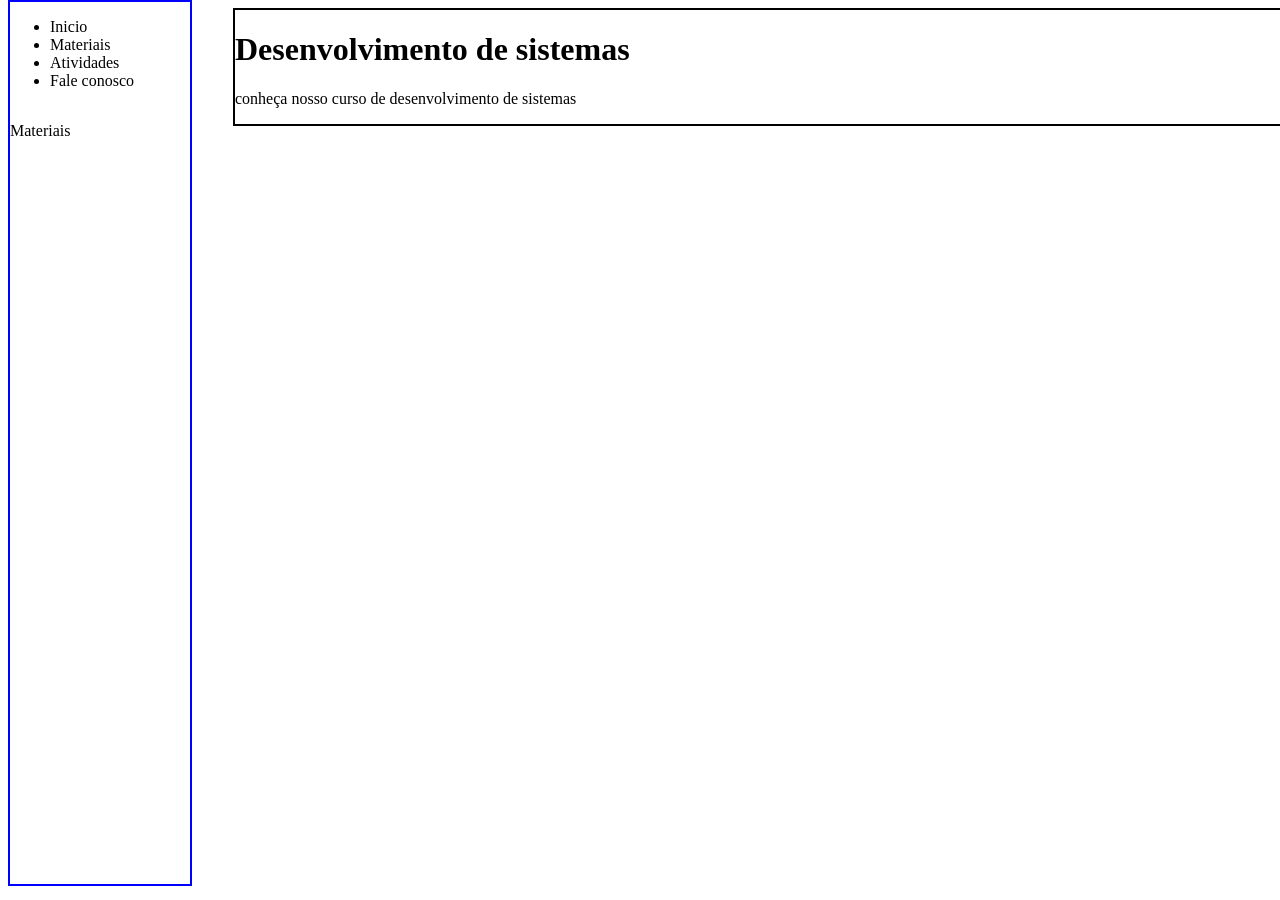
==== index.html @ 97bad09f "Add files via upload" ====
<!DOCTYPE html>
<html lang="en">
<head>
    <meta charset="UTF-8">
    <meta name="viewport" content="width=device-width, initial-scale=1.0">
    <title>Projeto feira</title>
    <link rel="stylesheet" href="style.css">
</head>
<body>
    <div class="cabecalho">
        <h1>Desenvolvimento de sistemas</h1>
        <p>conheça nosso curso de desenvolvimento de sistemas</p>
    </div>
    
    <div class="barra-lateral">
         <ul>
             <li>Inicio</li>
             <li>Materiais</li>
             <li>Atividades</li>
             <li>Fale conosco</li>
         </ul>
         <p>Materiais</p>
    </div>
    
    
</body>
</html>
---- style.css ----
.cabecalho{
    position: relative;
    left:25vh;
    border: solid 2px;
}
.barra-lateral{
    display: flex;
    flex-direction: column;
    border: solid 2px blue;
    height: 98vh;
    width: 20vh;
    position: absolute;
    top: 0px
    
    
}
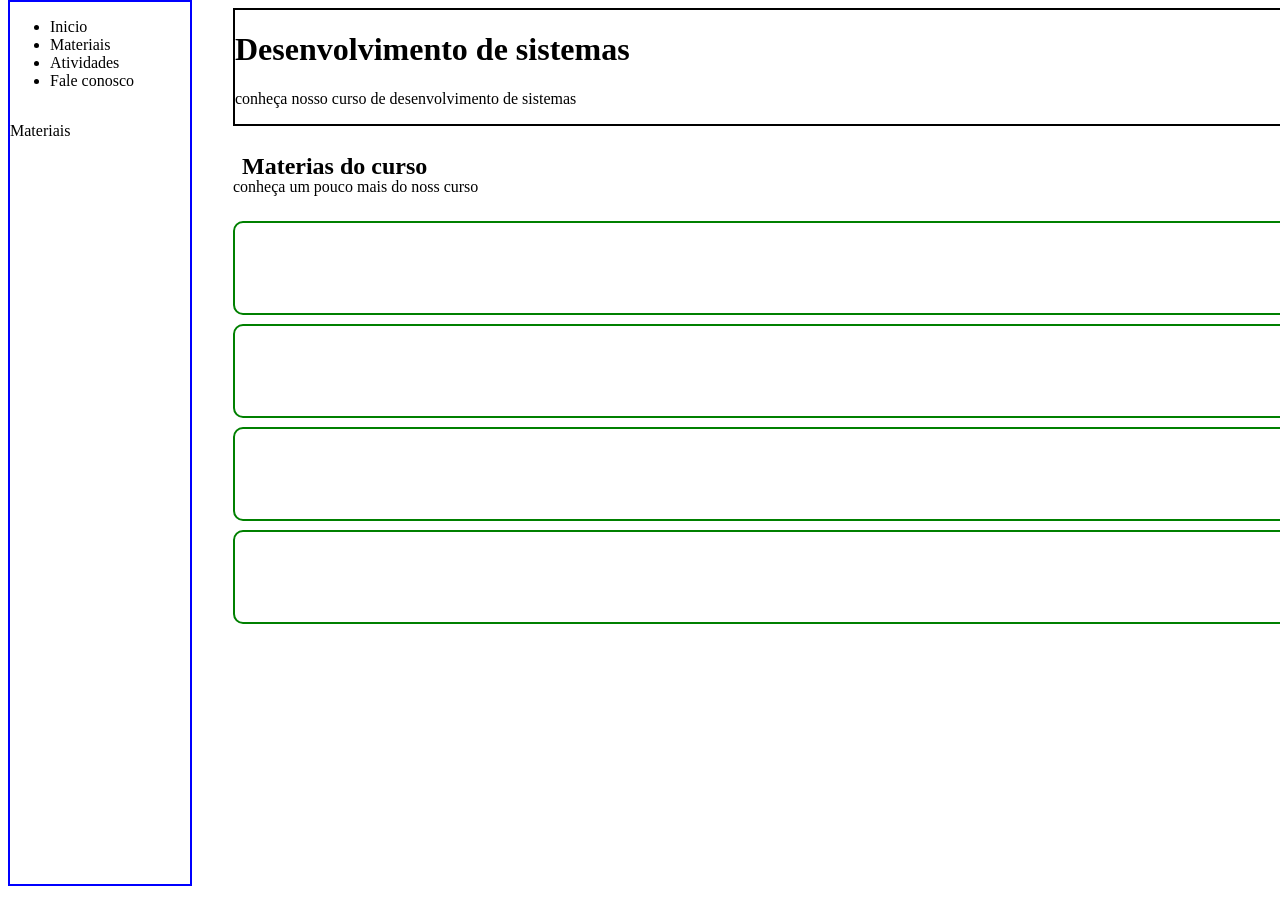
==== commit 27c3fa35: "Primeiro comit" ====
--- a/index.html
+++ b/index.html
@@ -21,6 +21,17 @@
          </ul>
          <p>Materiais</p>
     </div>
+
+        <div class="materias-curso">
+        <div class="cabecalho-materias">
+            <h2>Materias do curso</h2>
+            <p>conheça um pouco mais do noss curso</p>
+        </div>
+        <div class="materia"></div>
+        <div class="materia"></div>
+        <div class="materia"></div>
+        <div class="materia"></div>
+    </div>
     
     
 </body>
--- a/style.css
+++ b/style.css
@@ -1,4 +1,5 @@
 .cabecalho{
+    width: 150vh;
     position: relative;
     left:25vh;
     border: solid 2px;
@@ -13,4 +14,22 @@
     top: 0px
     
     
+}
+.materias-curso{
+    display: flex;
+    flex-direction: column;
+    gap: 1vh;
+    position: relative;
+    left: 25vh;
+    margin-top: 2vh;
+}
+.cabecalho-materias h2{
+    margin:1vh 1vh -2vh 1vh;
+    
+}
+.materia{
+    border-radius: 10px;
+    border: solid 2px green;
+    height:10vh ;
+    width: 170vh;
 }
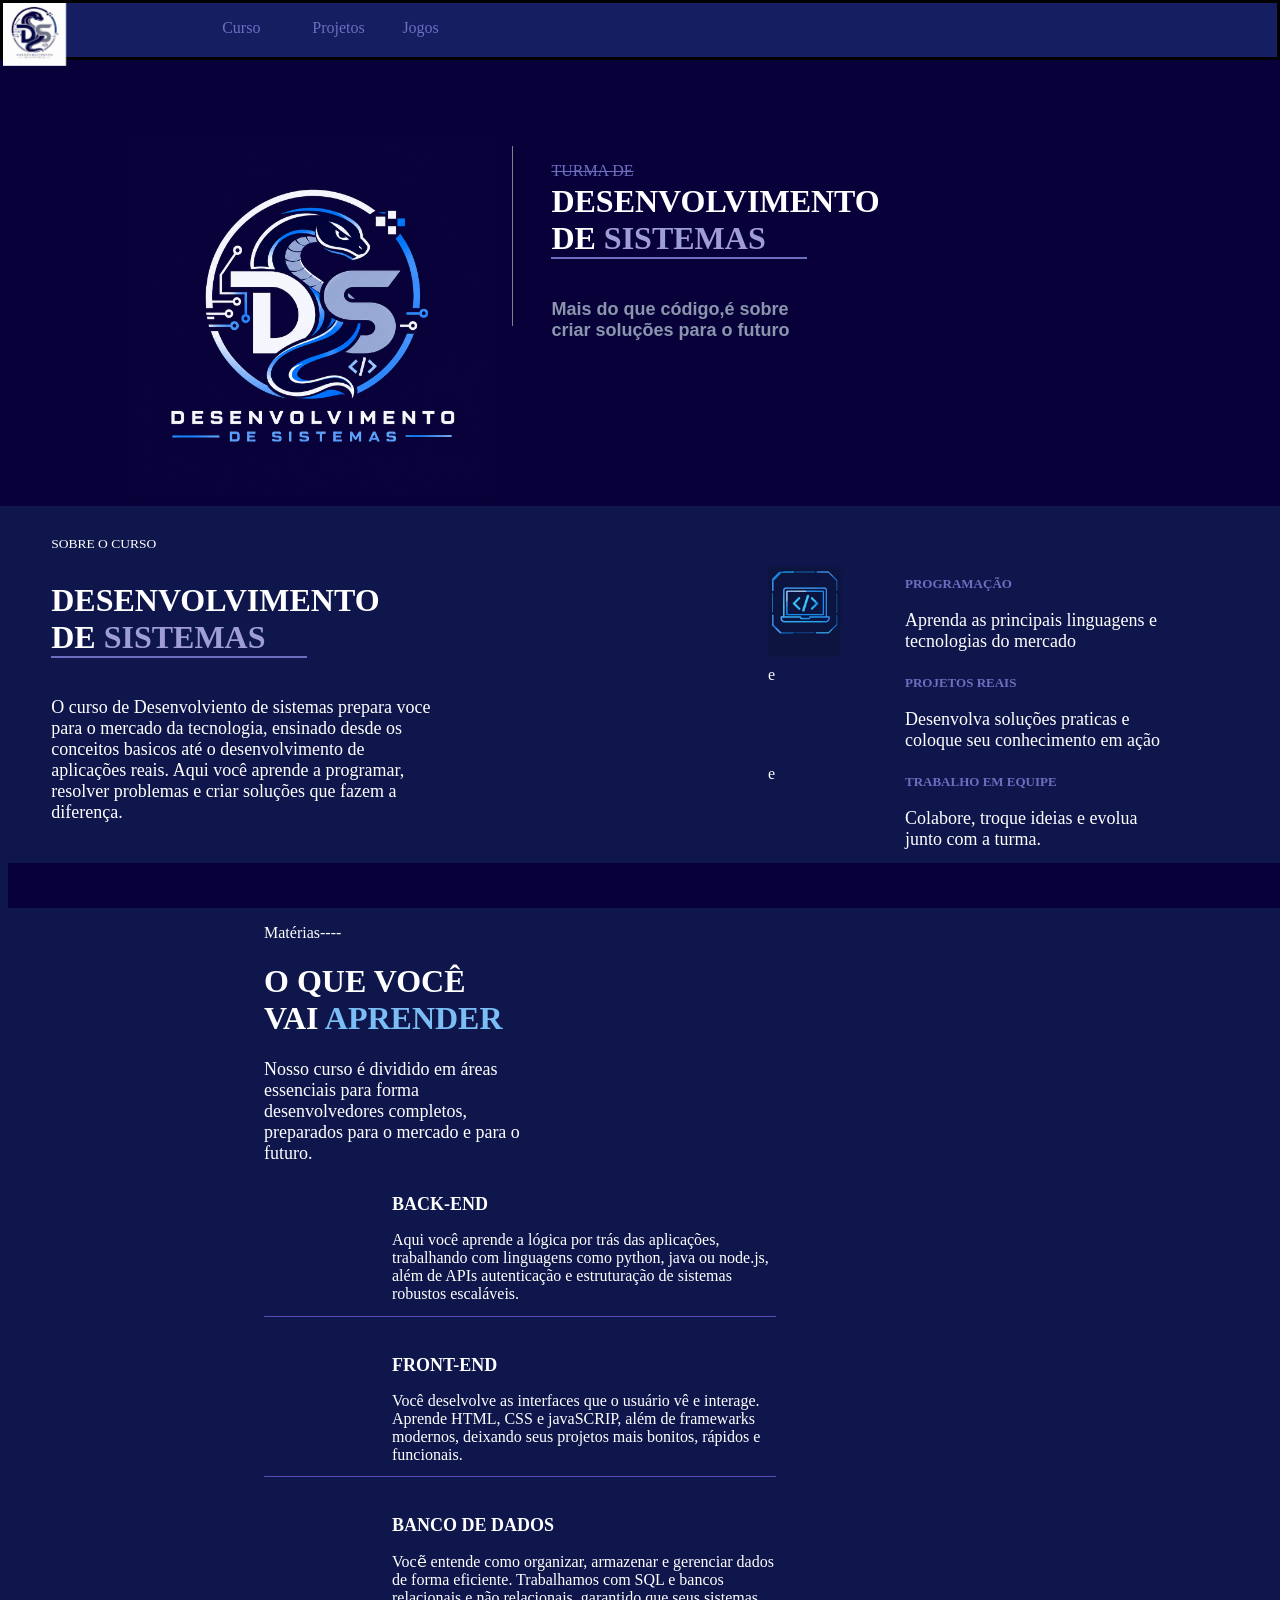
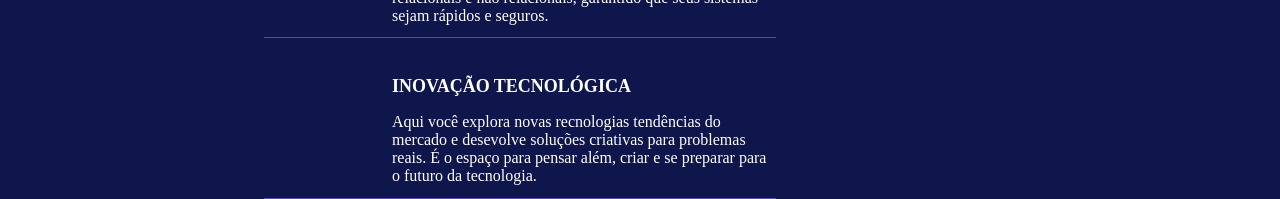
==== commit 9c600387: "ooooo" ====
--- a/index.html
+++ b/index.html
@@ -3,36 +3,120 @@
 <head>
     <meta charset="UTF-8">
     <meta name="viewport" content="width=device-width, initial-scale=1.0">
-    <title>Projeto feira</title>
-    <link rel="stylesheet" href="style.css">
+    <title>Desenvolviento de Sistemas</title>
+    <link rel="stylesheet" href="projeto-final.css">
 </head>
-<body>
-    <div class="cabecalho">
-        <h1>Desenvolvimento de sistemas</h1>
-        <p>conheça nosso curso de desenvolvimento de sistemas</p>
+<body style="color: white; background-color: #0e164b;">
+    <div class="barra-superior">
+        <div class="logo-inicio">
+            <img src="logo.jpeg" alt="">
+        </div>
+        <ul>
+            <li><a href="Curso">Curso</a></li>
+            <li><a href="Projetos">Projetos</a></li>
+            <li><a href="Jogos">Jogos</a></li>
+        </ul>
     </div>
-    
-    <div class="barra-lateral">
-         <ul>
-             <li>Inicio</li>
-             <li>Materiais</li>
-             <li>Atividades</li>
-             <li>Fale conosco</li>
-         </ul>
-         <p>Materiais</p>
+    <div class="conteudo-principalPgInicial">
+        <div class="logo-principal">
+            <img src="logo-escura.png.png" alt="">
+        </div>
+        <div class="nome-curso">
+            <p>TURMA DE</p>
+            <h1>DESENVOLVIMENTO DE <span style="color: rgb(158, 158, 212);">SISTEMAS</span></h1>
+            <h2>Mais do que código,é sobre criar soluções para o futuro</h2>
+        </div>
+        
+    </div>
+    <div class="conteudo-secundarioPgInicial">
+        <div class="sobreOcurso">
+                <p class="p1" style="font-size: 1.5vh;">SOBRE O CURSO</p>
+                <h1>DESENVOLVIMENTO DE <span style="color: rgb(158, 158, 212);">SISTEMAS</span></h1>
+                <p class="p2">O curso de Desenvolviento de sistemas prepara voce para o 
+                    mercado da tecnologia, ensinado desde os conceitos basicos até o desenvolvimento de aplicações reais. Aqui você aprende
+                a programar, resolver problemas e criar soluções que fazem a diferença.</p>
+        </div>
+        <div class="objetivosCurso">
+            <div class="img">
+                <img src="programacso.png" alt="">
+            </div>
+            <div class="topicoOC">
+                <h1>PROGRAMAÇÃO</h1>
+                <P>Aprenda as principais linguagens e tecnologias do mercado</P>
+            </div>
+            <div class="img">
+                e
+            </div>
+            <div class="topicoOC">
+                <h1>
+                    PROJETOS REAIS
+                </h1>
+                <p>Desenvolva soluções praticas e coloque seu conhecimento em ação</p>
+            </div>
+            <div class="img">
+                e
+            </div>
+
+            
+            
+            <div class="topicoOC">
+                <h1>TRABALHO EM EQUIPE</h1>
+                <p>Colabore, troque ideias e evolua junto com a turma.</p>
+            </div>
+            
+        </div>
     </div>
 
-        <div class="materias-curso">
-        <div class="cabecalho-materias">
-            <h2>Materias do curso</h2>
-            <p>conheça um pouco mais do noss curso</p>
+    <!-- 
+        PARTE MURILO-------------------------------------------------------------------------------------------------------------------------------
+     -->
+     <div class="pt-murilo">
+        <div class="oq-vc-vai-aprender">
+            <p>Matérias----</p>
+            <h1>O QUE VOCÊ VAI  <span style="color: rgb(122, 190, 245);">APRENDER</span></h1>
+            <p class="p2">Nosso curso é dividido em áreas essenciais 
+                para forma desenvolvedores completos, 
+                preparados para o mercado e para o futuro.</p>
         </div>
-        <div class="materia"></div>
-        <div class="materia"></div>
-        <div class="materia"></div>
-        <div class="materia"></div>
-    </div>
-    
+        <div class="materias">
+            <div class="materiaPg"><img src="backend.png" alt=""></div>
+            <div class="materiaPg">
+                <h1>BACK-END</h1>
+                <p>Aqui você aprende a lógica por trás das aplicações, 
+                    trabalhando com linguagens como python, java ou node.js,    
+                   além de APIs autenticação e estruturação de sistemas 
+                    robustos escaláveis.</p>
+            </div>
+            <div class="materiaPg"><img src="frontend.png" alt=""></div>
+            <div class="materiaPg">
+                 <h1>FRONT-END</h1>
+                <p>Você deselvolve as interfaces que o usuário vê e interage. 
+                    Aprende HTML, CSS e javaSCRIP, além de framewarks 
+                     modernos, deixando seus projetos mais bonitos, rápidos 
+                   e funcionais.</p>
+            </div>
+            <div class="materiaPg">
+                <img src="banco_de_dados.png" alt="">
+            </div>
+            <div class="materiaPg">
+                 <h1>BANCO DE DADOS</h1>
+                 <P>Vocẽ entende como organizar, armazenar e gerenciar 
+                    dados de forma eficiente. Trabalhamos com SQL e 
+                    bancos relacionais e não relacionais, garantido que 
+                    seus sistemas sejam rápidos e seguros.</P>
+            </div>
+            <div class="materiaPg">
+                <img src="inovacao_tecnologica.png" alt="">
+            </div>
+            <div class="materiaPg">
+                 <h1>INOVAÇÃO TECNOLÓGICA</h1>
+                <p>Aqui você explora novas recnologias tendências do mercado 
+                    e desevolve soluções criativas para problemas reais. 
+                    É o espaço para pensar além, criar e se preparar para 
+                    o futuro da tecnologia.</p>
+            </div>
+        </div>
+     </div>
     
 </body>
 </html>
--- a/projeto-final.css
+++ b/projeto-final.css
@@ -0,0 +1,191 @@
+.logo-inicio{
+    position: fixed;
+    display: flex;
+    width: 7vw;
+    height: 7vh;
+}
+.barra-superior{
+    display: flex;
+    position: fixed;
+    top: 0vh;
+    left: 0vh;
+    width: 99.5vw;
+    background-color: #141e61;
+    border: black solid;
+    height: 6vh;
+    z-index: 6;
+}
+.barra-superior ul{
+position: fixed;
+left: 20vh;
+display: flex;
+gap: 10vh;
+list-style: none;
+
+}
+.barra-superior a{
+    display: block;
+    position: fixed;
+    padding: 0px 2px;
+    text-decoration: none;
+    text-align: center;
+    color: rgb(110, 110, 192);
+    transition: backgroundcolor 0.2s ease ;
+   
+}
+.barra-superior a:hover{
+    background-color: #141e61;
+
+}
+.conteudo-principalPgInicial{
+    background-color: #080139;
+    display: flex;
+    border-top: gray solid 2px;
+    width: 100%;
+    height: 50vh;
+    position: absolute;
+    top: 6vh;
+    left: 0vw;
+    text-align: center;
+    flex-direction: row;
+    
+}
+.nome-curso{
+    padding: 0vw 3vw;
+    border-left: 1px gray solid;
+    width: 40vw;
+    height: 20vh;
+    position: relative;
+    top: 10vh;
+    left: 40vw;
+    text-align: left;
+    
+    
+}
+.nome-curso h1{
+    position: relative;
+    top: -2vh;
+    width: 20vw;
+    border-bottom: 2px  solid rgb(110, 110, 192);
+}
+.nome-curso p{
+    color: rgb(110, 110, 192);
+    text-decoration: line-through;
+
+}
+.nome-curso h2{
+    color: rgb(137, 150, 173);
+    width: 20vw;
+    font-size: 2vh;
+    font-family:Arial, Helvetica, sans-serif
+}
+.logo-principal{
+    display: flex;
+    position: absolute;
+    top: 9vh;
+    left: 10vw ;
+    width: 5vw;
+    height: 40vh;
+    margin: 0vw;
+}
+.conteudo-secundarioPgInicial{
+    position: absolute;
+    top: 56vh;
+    left: 0px;
+    height: 43vh;
+    width: 100%;
+    display: flex;
+}
+.sobreOcurso{
+    position: relative;
+    left: 4vw;
+    top: 5vh;
+    width: 30vw;
+    
+}
+.sobreOcurso h1{
+    position: relative;
+    top: -2vh;
+    width: 20vw;
+    border-bottom: 2px  solid rgb(110, 110, 192);
+    
+    
+}
+.p1{
+    position: relative;
+    top: -3vh;
+    border-bottom: 2px solid;
+    border-style: initial;
+    
+}
+.p2{
+    font-size: 2vh;
+}
+.objetivosCurso{
+    display: grid;
+    grid-template-columns: 10vw 20vw;
+    grid-template-rows: 10vh 10vh 10vh;
+    position: relative;
+    left: 30vw;
+    top: 7vh;
+    gap: 1vh;
+    
+}
+.topicoOC {
+    font-size: 2vh;
+    ;
+    
+
+}
+.topicoOC p {
+    position: relative;
+    
+}
+.topicoOC h1{
+    font-size: small;
+    color: rgb(110, 110, 192);
+}
+.img{
+    display: flex;
+}
+
+
+/* PARTE MURILO----------------------------------------------------------------------------------------- */
+
+.pt-murilo{
+    width: 100vw;
+    border-top: #080139 5vh solid;
+    position: relative;
+    top: 95vh;
+}
+
+.oq-vc-vai-aprender{
+    left: 5vw;
+    width: 20vw;
+    position: relative;
+    left:20vw;
+}
+.materias{
+    display: grid;
+    grid-template-columns: 10vw 30vw;
+    grid-template-rows: 15vh 15vh 15vh 15vh;
+    row-gap: 2vw;
+    position: relative;
+    left: 20vw;
+}
+.materiaPg{
+    
+  
+    border-bottom: 1px rgb(93, 72, 184) solid;
+
+    
+}
+.materias h1{
+    font-size: 2vh;
+}
+.materiaPg img{
+    height: 8vh;
+    position: relative;
+    left: 2vw;
+    top: 3vh;
+}
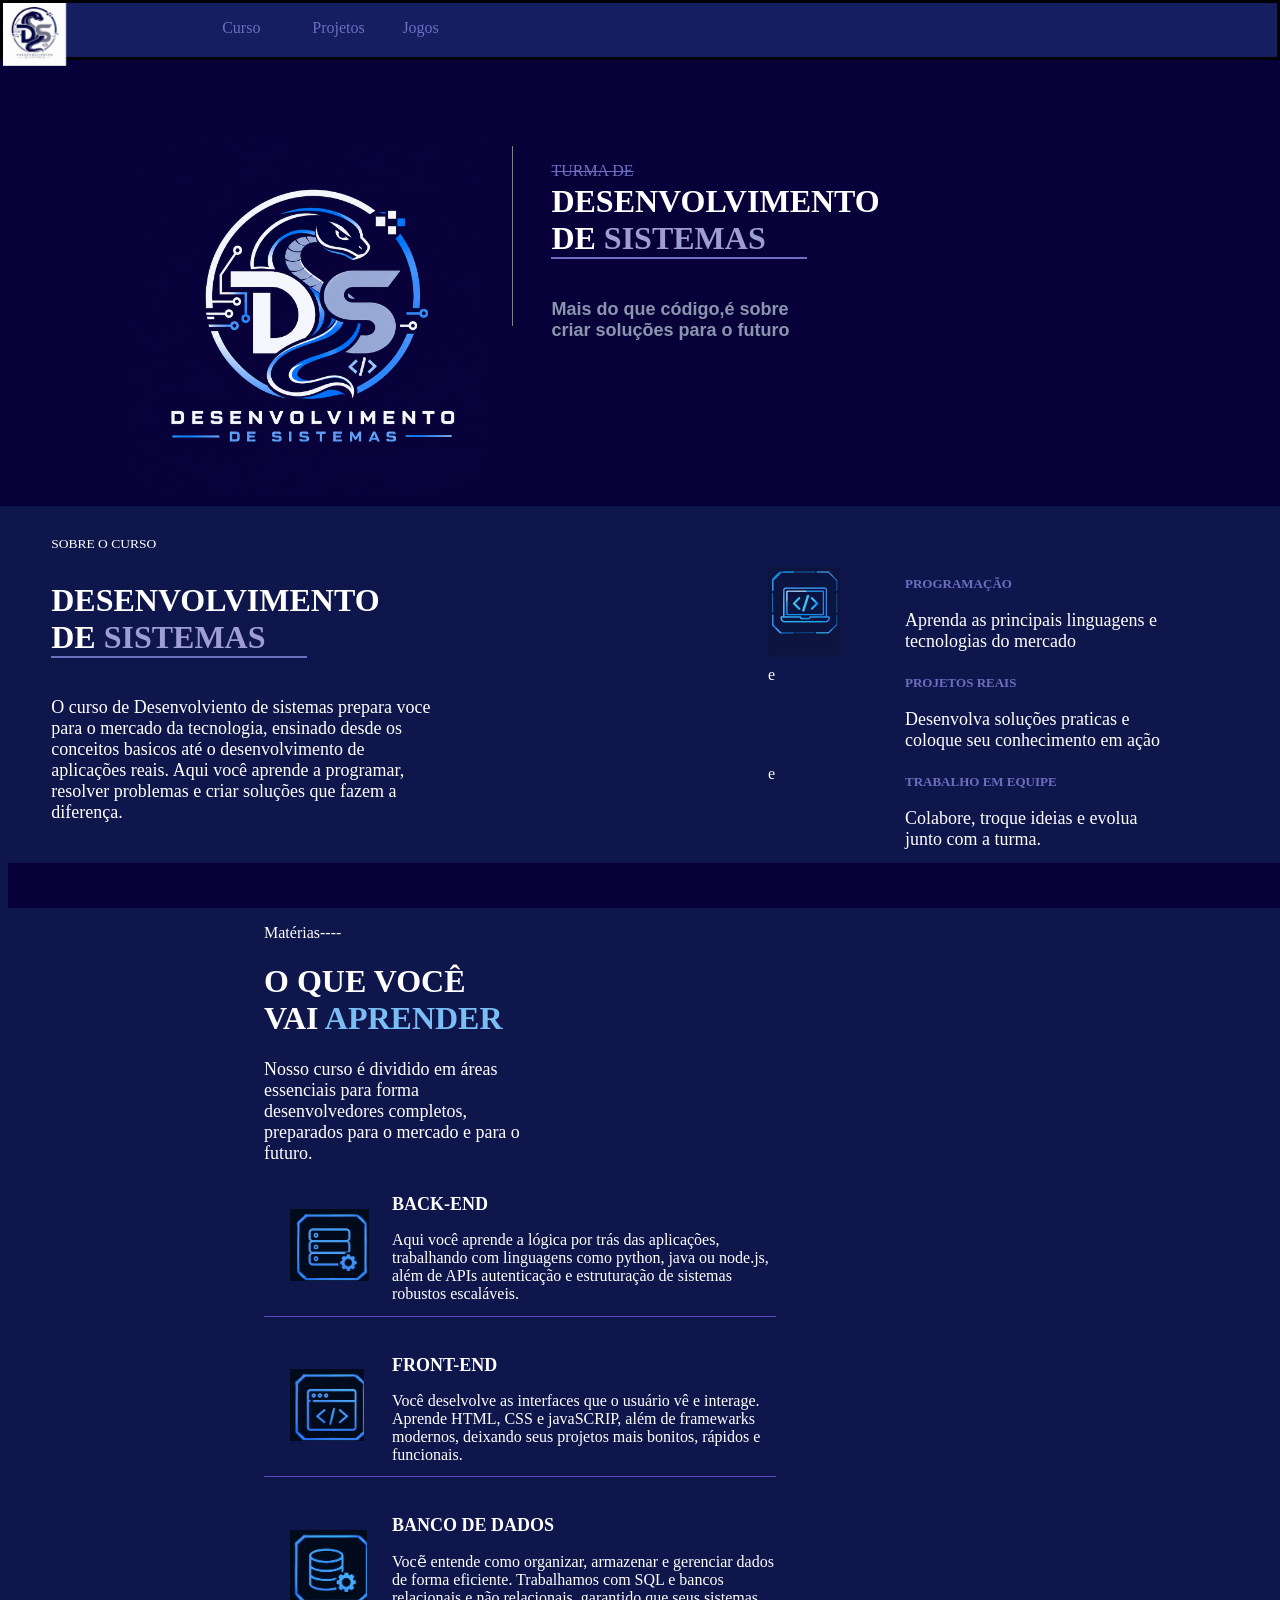
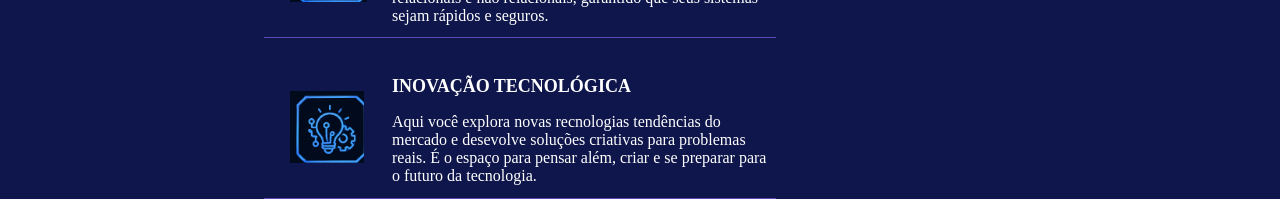
==== commit 936b3bbb: "llaalal" ====
--- a/index.html
+++ b/index.html
@@ -12,8 +12,8 @@
             <img src="logo.jpeg" alt="">
         </div>
         <ul>
-            <li><a href="Curso">Curso</a></li>
-            <li><a href="Projetos">Projetos</a></li>
+            <li><a href="#Curso">Curso</a></li>
+            <li><a href="#Projetos">Projetos</a></li>
             <li><a href="Jogos">Jogos</a></li>
         </ul>
     </div>
@@ -70,7 +70,7 @@
     <!-- 
         PARTE MURILO-------------------------------------------------------------------------------------------------------------------------------
      -->
-     <div class="pt-murilo">
+     <div class="pt-murilo" id="Curso">
         <div class="oq-vc-vai-aprender">
             <p>Matérias----</p>
             <h1>O QUE VOCÊ VAI  <span style="color: rgb(122, 190, 245);">APRENDER</span></h1>
@@ -79,7 +79,7 @@
                 preparados para o mercado e para o futuro.</p>
         </div>
         <div class="materias">
-            <div class="materiaPg"><img src="backend.png" alt=""></div>
+            <div class="materiaPg"><img src="backendMURILO.png" alt=""></div>
             <div class="materiaPg">
                 <h1>BACK-END</h1>
                 <p>Aqui você aprende a lógica por trás das aplicações, 
@@ -87,7 +87,7 @@
                    além de APIs autenticação e estruturação de sistemas 
                     robustos escaláveis.</p>
             </div>
-            <div class="materiaPg"><img src="frontend.png" alt=""></div>
+            <div class="materiaPg"><img src="frontendMURILO.png" alt=""></div>
             <div class="materiaPg">
                  <h1>FRONT-END</h1>
                 <p>Você deselvolve as interfaces que o usuário vê e interage. 
@@ -96,7 +96,7 @@
                    e funcionais.</p>
             </div>
             <div class="materiaPg">
-                <img src="banco_de_dados.png" alt="">
+                <img src="banco_de_dadosMURILO.png" alt="">
             </div>
             <div class="materiaPg">
                  <h1>BANCO DE DADOS</h1>
@@ -106,7 +106,7 @@
                     seus sistemas sejam rápidos e seguros.</P>
             </div>
             <div class="materiaPg">
-                <img src="inovacao_tecnologica.png" alt="">
+                <img src="inovacao_tecnologicaMURILO.png" alt="">
             </div>
             <div class="materiaPg">
                  <h1>INOVAÇÃO TECNOLÓGICA</h1>
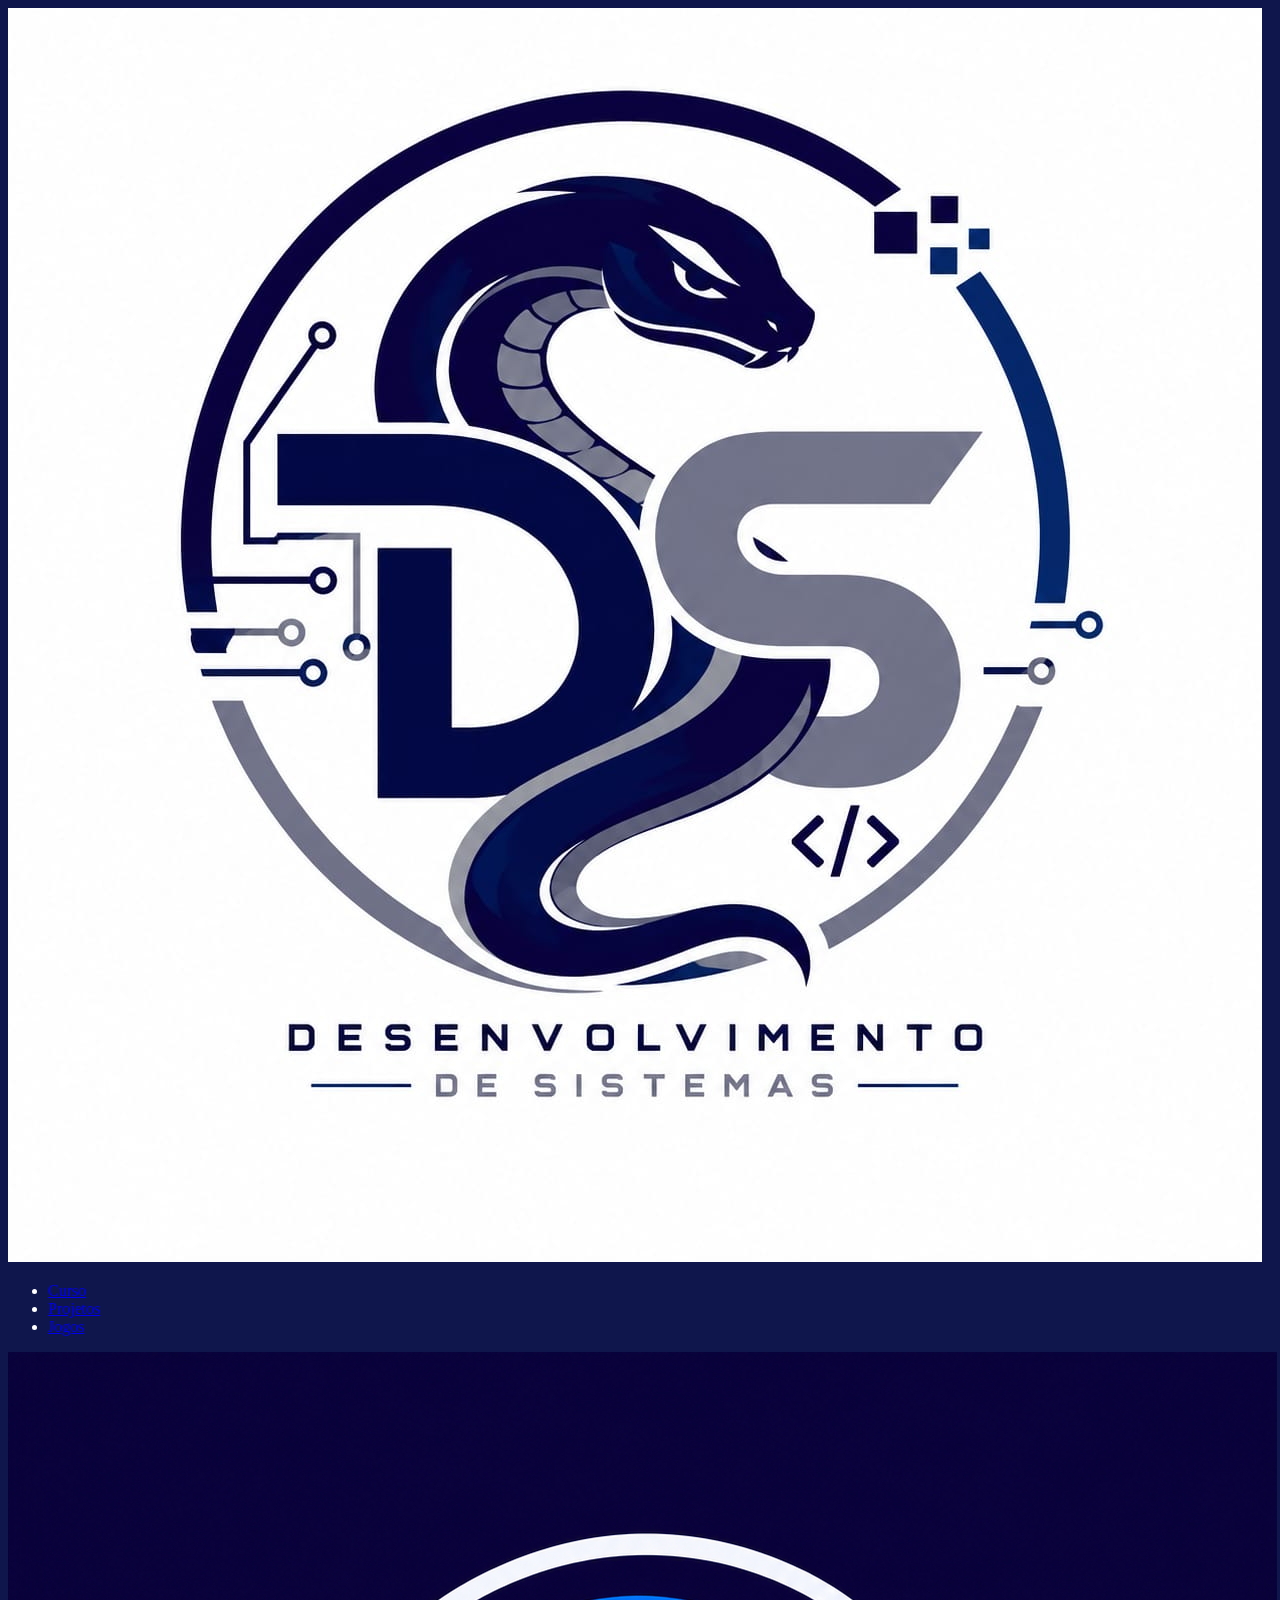
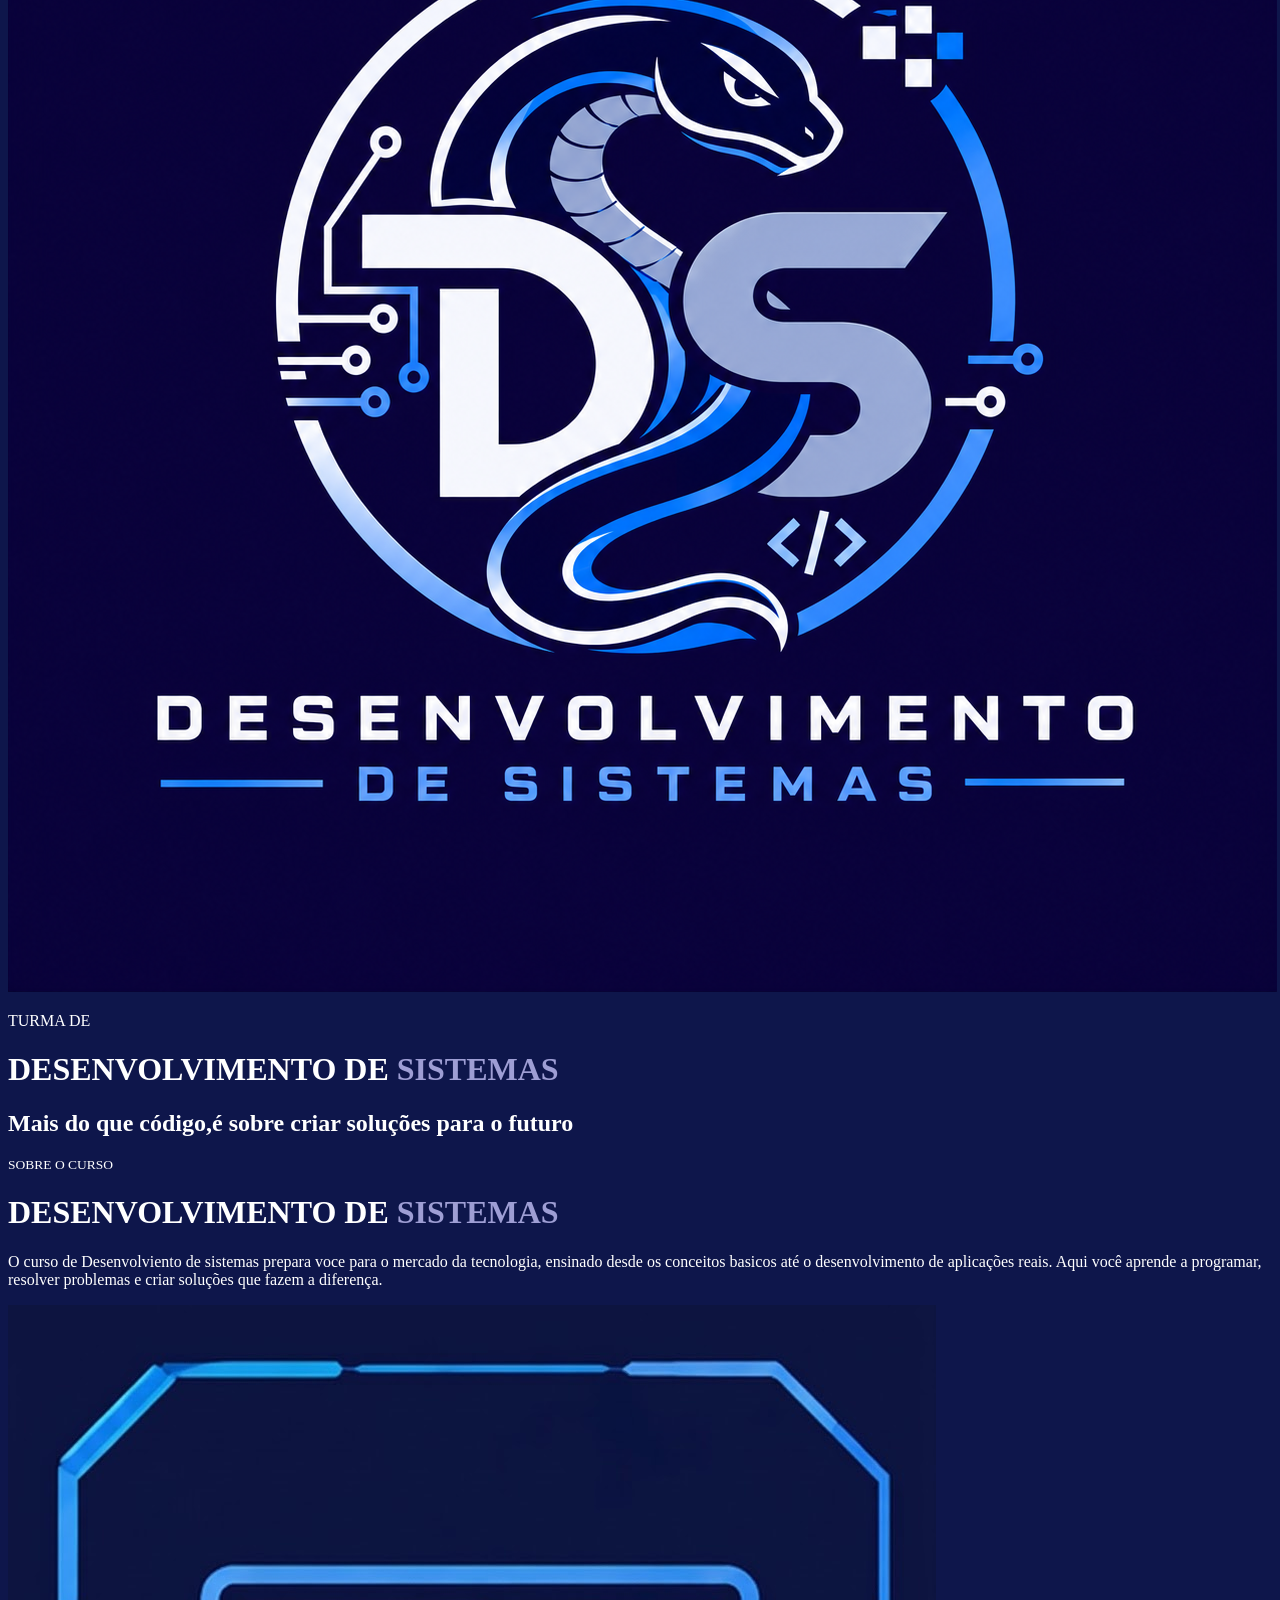
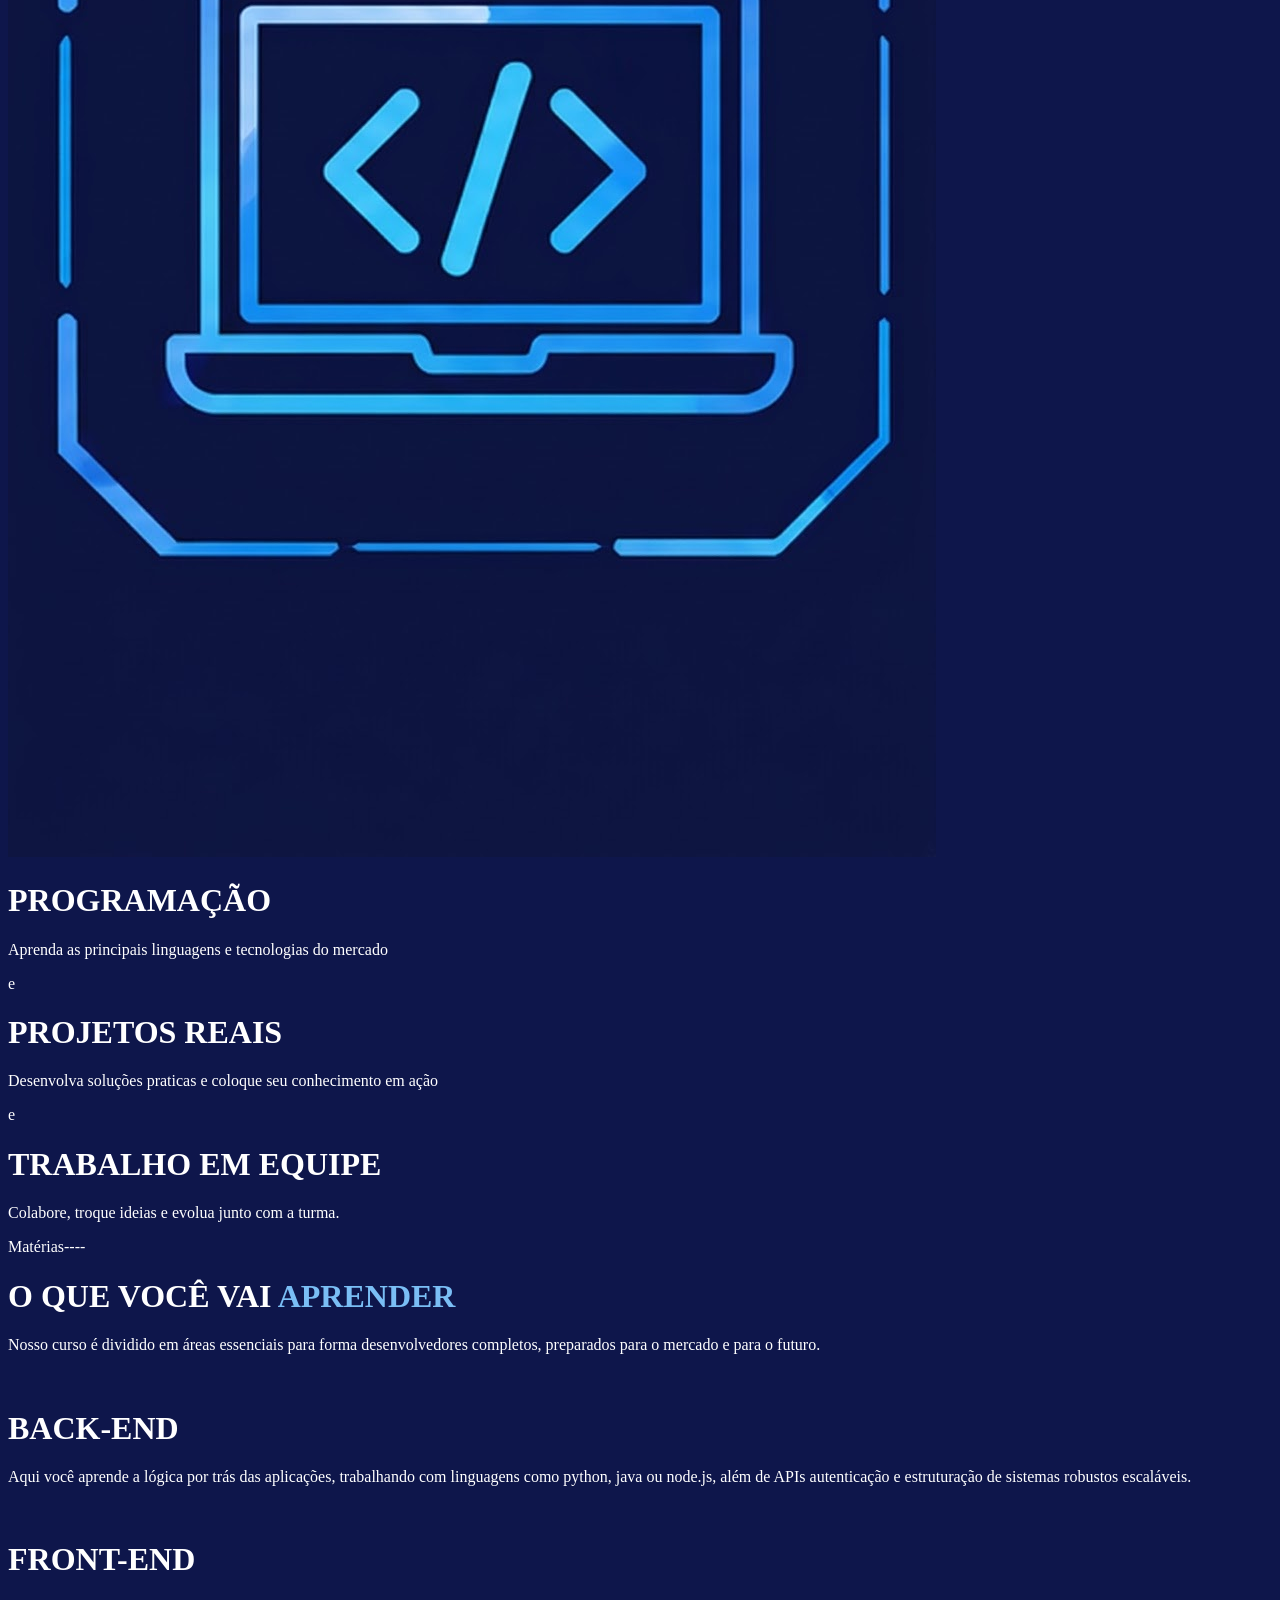
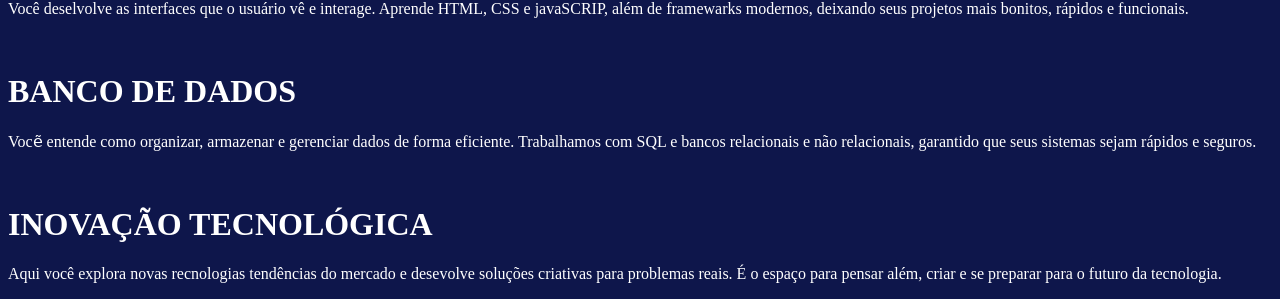
==== commit f6c2084d: "renomeação" ====
--- a/index.html
+++ b/index.html
@@ -12,8 +12,8 @@
             <img src="logo.jpeg" alt="">
         </div>
         <ul>
-            <li><a href="#Curso">Curso</a></li>
-            <li><a href="#Projetos">Projetos</a></li>
+            <li><a href="Curso">Curso</a></li>
+            <li><a href="Projetos">Projetos</a></li>
             <li><a href="Jogos">Jogos</a></li>
         </ul>
     </div>
@@ -70,7 +70,7 @@
     <!-- 
         PARTE MURILO-------------------------------------------------------------------------------------------------------------------------------
      -->
-     <div class="pt-murilo" id="Curso">
+     <div class="pt-murilo">
         <div class="oq-vc-vai-aprender">
             <p>Matérias----</p>
             <h1>O QUE VOCÊ VAI  <span style="color: rgb(122, 190, 245);">APRENDER</span></h1>
@@ -79,7 +79,7 @@
                 preparados para o mercado e para o futuro.</p>
         </div>
         <div class="materias">
-            <div class="materiaPg"><img src="backendMURILO.png" alt=""></div>
+            <div class="materiaPg"><img src="backend.png" alt=""></div>
             <div class="materiaPg">
                 <h1>BACK-END</h1>
                 <p>Aqui você aprende a lógica por trás das aplicações, 
@@ -87,7 +87,7 @@
                    além de APIs autenticação e estruturação de sistemas 
                     robustos escaláveis.</p>
             </div>
-            <div class="materiaPg"><img src="frontendMURILO.png" alt=""></div>
+            <div class="materiaPg"><img src="frontend.png" alt=""></div>
             <div class="materiaPg">
                  <h1>FRONT-END</h1>
                 <p>Você deselvolve as interfaces que o usuário vê e interage. 
@@ -96,7 +96,7 @@
                    e funcionais.</p>
             </div>
             <div class="materiaPg">
-                <img src="banco_de_dadosMURILO.png" alt="">
+                <img src="banco_de_dados.png" alt="">
             </div>
             <div class="materiaPg">
                  <h1>BANCO DE DADOS</h1>
@@ -106,7 +106,7 @@
                     seus sistemas sejam rápidos e seguros.</P>
             </div>
             <div class="materiaPg">
-                <img src="inovacao_tecnologicaMURILO.png" alt="">
+                <img src="inovacao_tecnologica.png" alt="">
             </div>
             <div class="materiaPg">
                  <h1>INOVAÇÃO TECNOLÓGICA</h1>
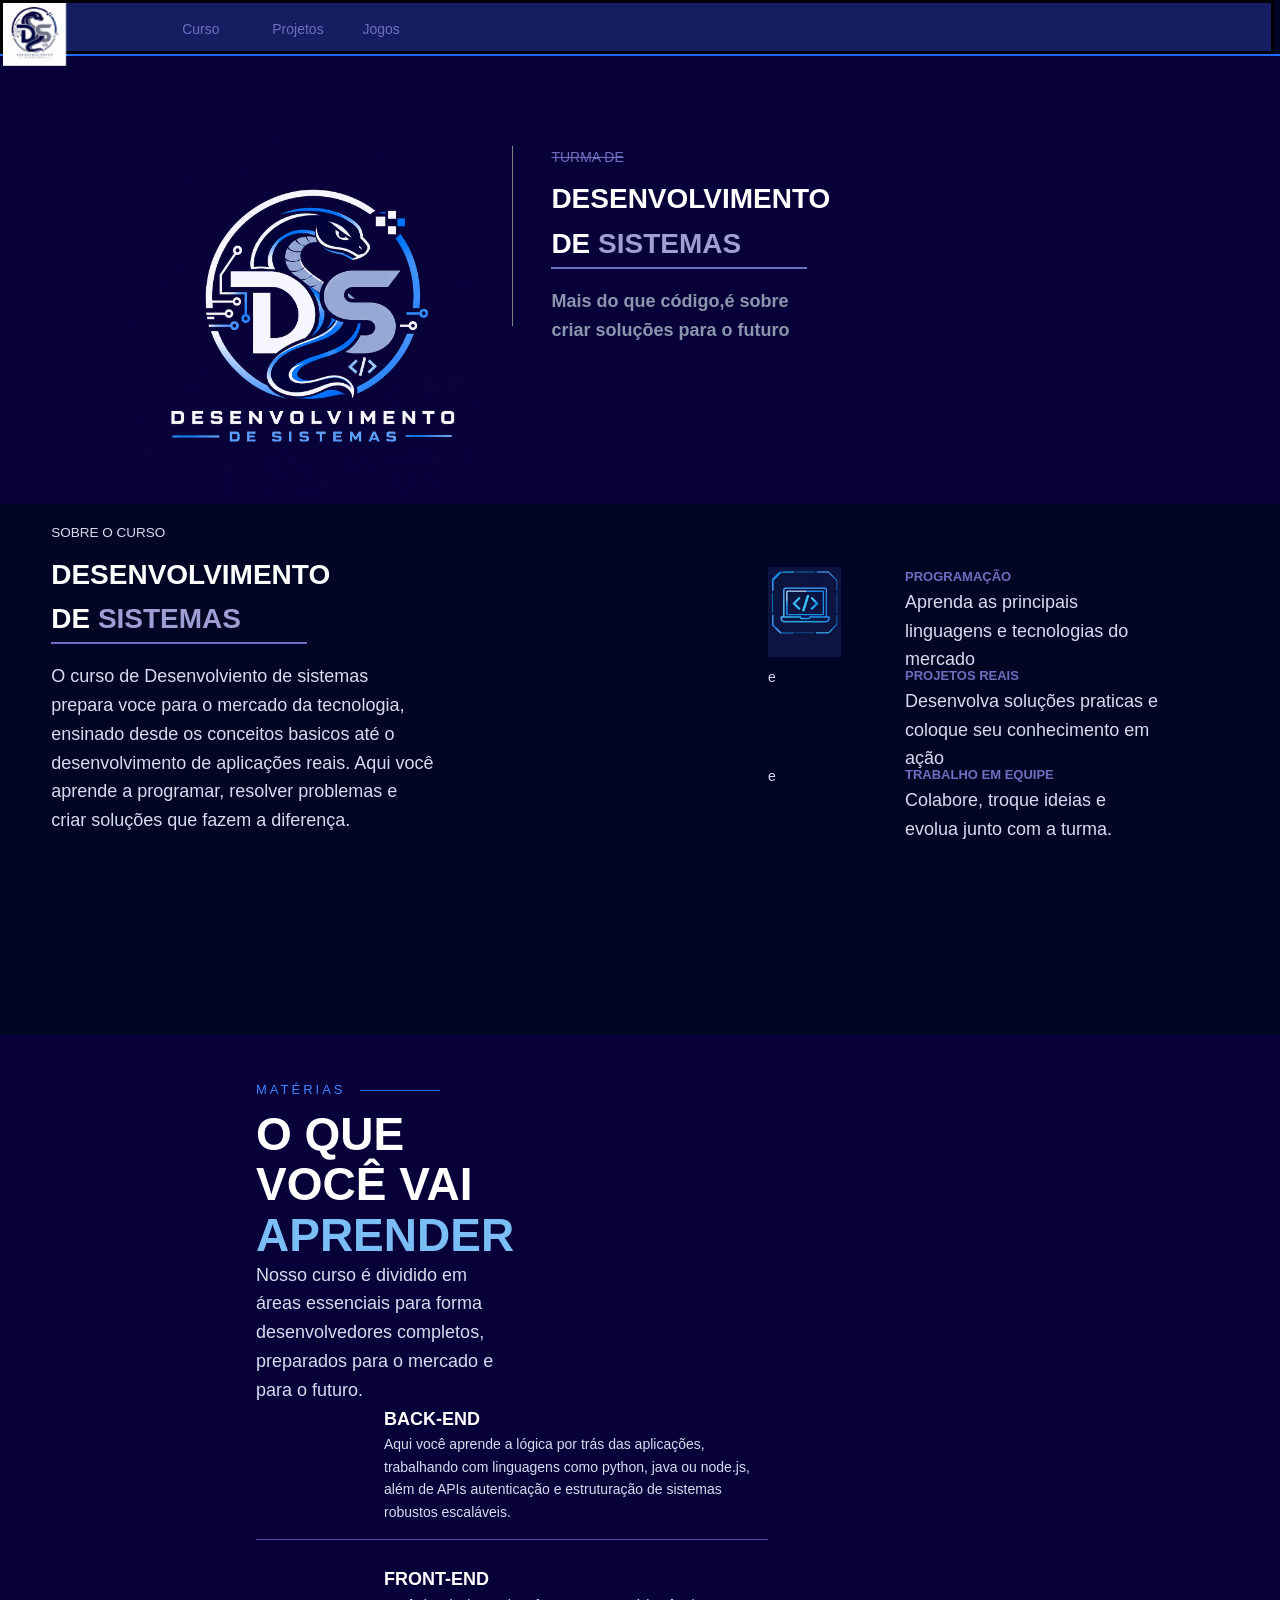
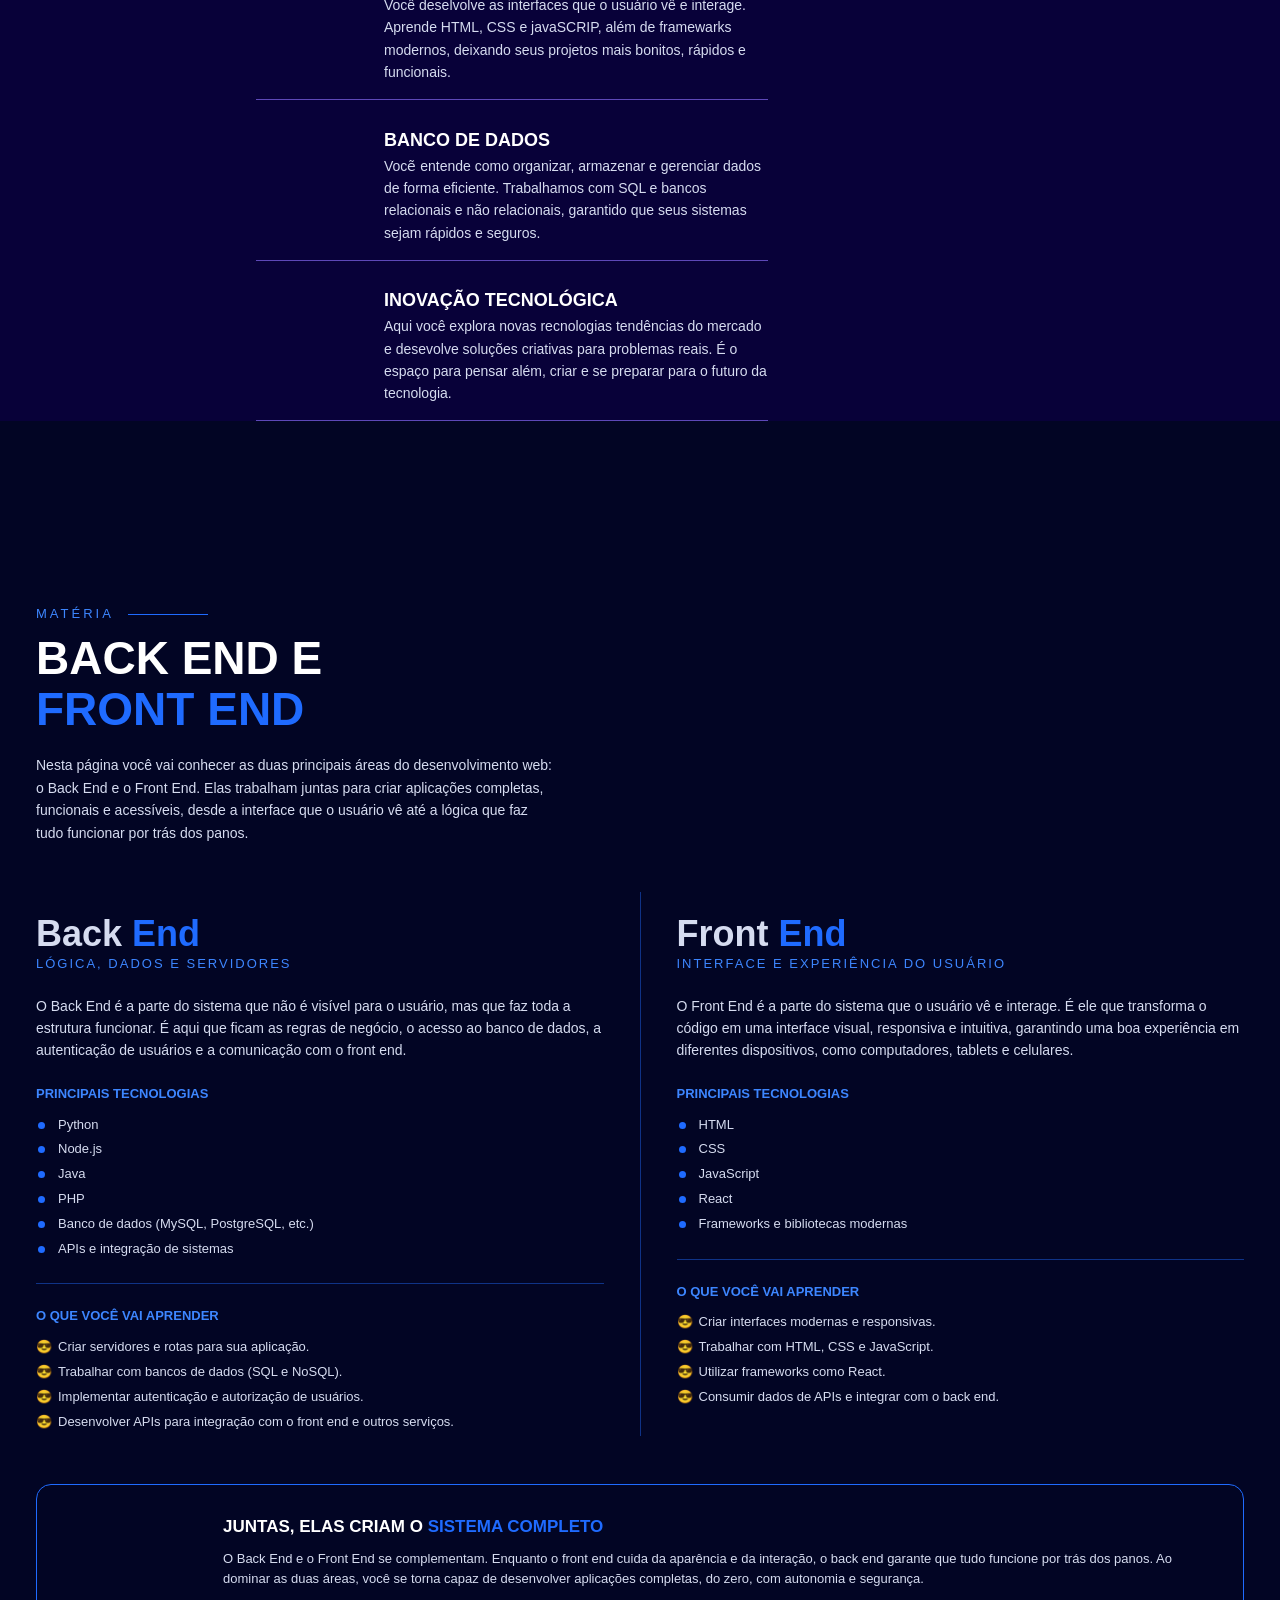
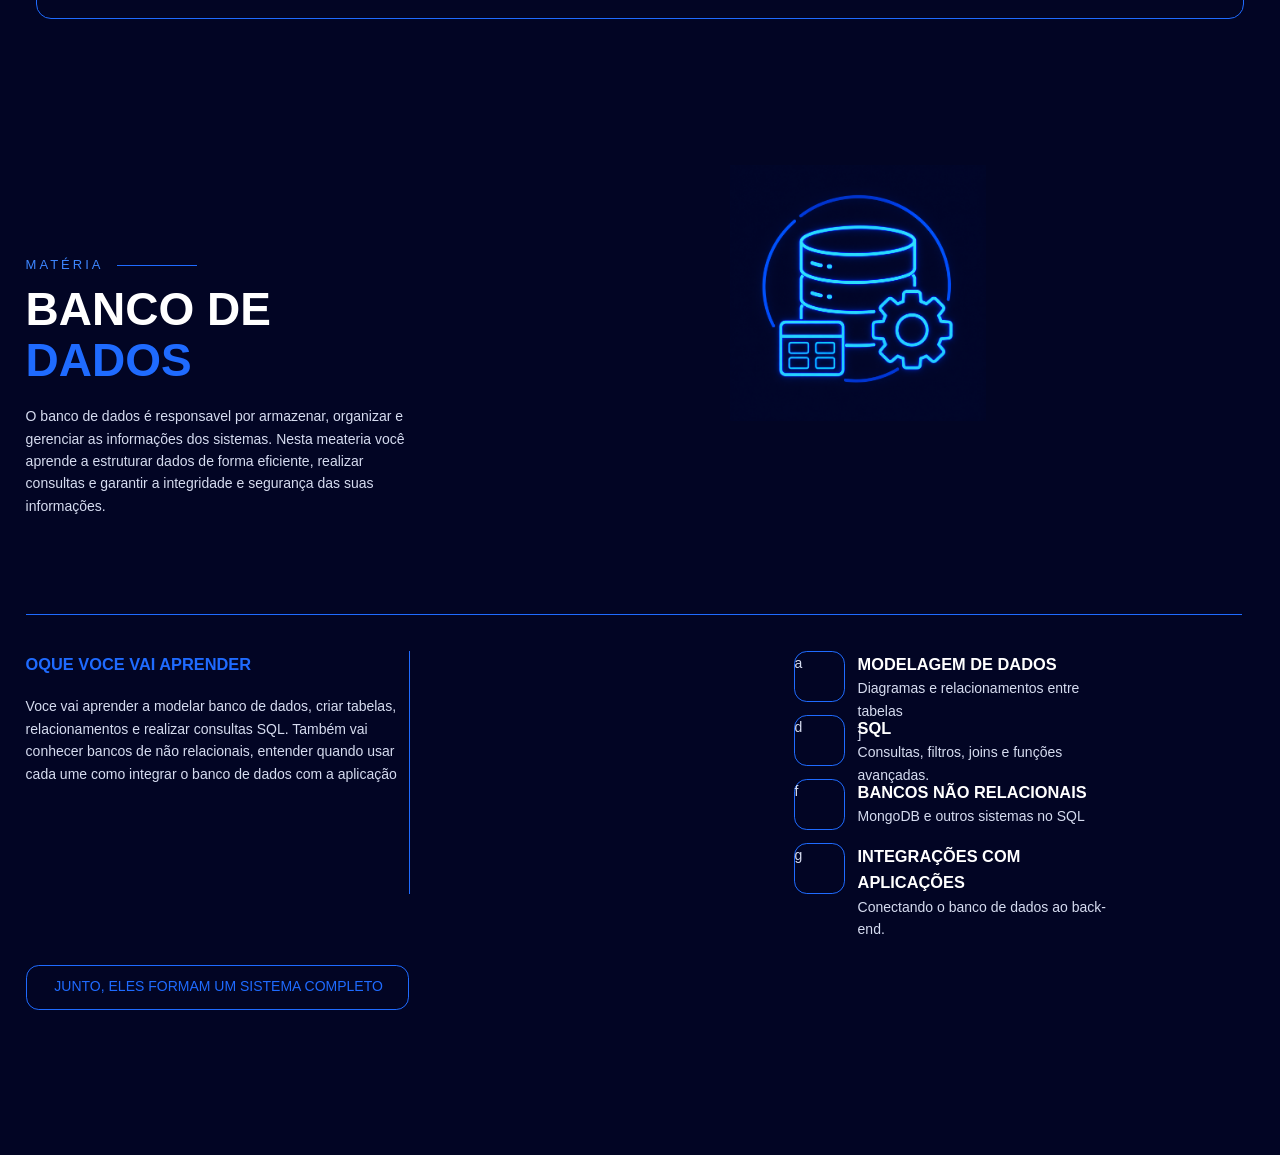
==== commit 6dbd907e: "todas as paginas integradas e melhotias no front-end" ====
--- a/index.html
+++ b/index.html
@@ -4,9 +4,9 @@
     <meta charset="UTF-8">
     <meta name="viewport" content="width=device-width, initial-scale=1.0">
     <title>Desenvolviento de Sistemas</title>
-    <link rel="stylesheet" href="projeto-final.css">
+    <link rel="stylesheet" href="style.css">
 </head>
-<body style="color: white; background-color: #0e164b;">
+<body >
     <div class="barra-superior">
         <div class="logo-inicio">
             <img src="logo.jpeg" alt="">
@@ -72,7 +72,7 @@
      -->
      <div class="pt-murilo">
         <div class="oq-vc-vai-aprender">
-            <p>Matérias----</p>
+            <p class="rotulo">Matérias</p>
             <h1>O QUE VOCÊ VAI  <span style="color: rgb(122, 190, 245);">APRENDER</span></h1>
             <p class="p2">Nosso curso é dividido em áreas essenciais 
                 para forma desenvolvedores completos, 
@@ -117,6 +117,180 @@
             </div>
         </div>
      </div>
+
+
+
+<!-- PARTE PIPI ------------------------------------------------------------------------------>
+     
+
+<div class="parte-pipi">
+        <main class="pagina">
+
+    <!-- Introdução -->
+    <section class="intro">
+      <p class="rotulo">Matéria</p>
+      <h1>Back End e <span>Front End</span></h1>
+      <p>
+        Nesta página você vai conhecer as duas principais áreas do desenvolvimento web:
+        o Back End e o Front End. Elas trabalham juntas para criar aplicações completas,
+        funcionais e acessíveis, desde a interface que o usuário vê até a lógica que faz
+        tudo funcionar por trás dos panos.
+      </p>
+    </section>
+
+    <!-- Ilustração principal -->
+    <div class="ilustracao">
+      <img src="imagens/imagem-banner.png" alt="">
+    </div>
+
+    <!-- Back End -->
+    <article class="card back">
+      <img src="imagens/mini-stack.png" alt="">
+
+      <h2>Back <span>End</span></h2>
+      <p class="subtitulo">Lógica, dados e servidores</p>
+
+      <p>
+        O Back End é a parte do sistema que não é visível para o usuário, mas que faz toda
+        a estrutura funcionar. É aqui que ficam as regras de negócio, o acesso ao banco de
+        dados, a autenticação de usuários e a comunicação com o front end.
+      </p>
+
+      <h3>Principais tecnologias</h3>
+      <ul class="tecnologias">
+        <li>Python</li>
+        <li>Node.js</li>
+        <li>Java</li>
+        <li>PHP</li>
+        <li>Banco de dados (MySQL, PostgreSQL, etc.)</li>
+        <li>APIs e integração de sistemas</li>
+      </ul>
+
+      <hr>
+
+      <h3>O que você vai aprender</h3>
+      <ul class="aprender">
+        <li>Criar servidores e rotas para sua aplicação.</li>
+        <li>Trabalhar com bancos de dados (SQL e NoSQL).</li>
+        <li>Implementar autenticação e autorização de usuários.</li>
+        <li>Desenvolver APIs para integração com o front end e outros serviços.</li>
+      </ul>
+    </article>
+
+    <!-- Divisória vertical -->
+    <div class="divisoria"></div>
+
+    <!-- Front End -->
+    <article class="card front">
+      <img src="imagens/mini-pc.png" alt="">
+
+      <h2>Front <span>End</span></h2>
+      <p class="subtitulo">Interface e experiência do usuário</p>
+
+      <p>
+        O Front End é a parte do sistema que o usuário vê e interage. É ele que transforma
+        o código em uma interface visual, responsiva e intuitiva, garantindo uma boa
+        experiência em diferentes dispositivos, como computadores, tablets e celulares.
+      </p>
+
+      <h3>Principais tecnologias</h3>
+      <ul class="tecnologias">
+        <li>HTML</li>
+        <li>CSS</li>
+        <li>JavaScript</li>
+        <li>React</li>
+        <li>Frameworks e bibliotecas modernas</li>
+      </ul>
+
+      <hr>
+
+      <h3>O que você vai aprender</h3>
+      <ul class="aprender">
+        <li>Criar interfaces modernas e responsivas.</li>
+        <li>Trabalhar com HTML, CSS e JavaScript.</li>
+        <li>Utilizar frameworks como React.</li>
+        <li>Consumir dados de APIs e integrar com o back end.</li>
+      </ul>
+    </article>
+
+    <!-- Destaque final -->
+    <section class="destaque">
+      <div class="destaque-icone">
+        <img src="imagens/tags.png" alt="">
+      </div>
+      <div class="destaque-texto">
+        <h3>Juntas, elas criam o <span>sistema completo</span></h3>
+        <p>
+          O Back End e o Front End se complementam. Enquanto o front end cuida da aparência
+          e da interação, o back end garante que tudo funcione por trás dos panos. Ao dominar
+          as duas áreas, você se torna capaz de desenvolver aplicações completas, do zero,
+          com autonomia e segurança.
+        </p>
+      </div>
+    </section>
+
+  </main>
+     </div>
+<!-- parrte giovani ---------------------------------------------------------->
+   
+
+<div class="part-giovanni">
+<div class="part-principal">
+    
+    <div class="introd">
+      <p class="rotulo">Matéria</p>
+      <h1>Banco de<span>dados</span></h1>
+      <p class="pe1">
+       O banco de dados é responsavel por armazenar, organizar e gerenciar as informações dos sistemas.
+       Nesta meateria você aprende a estruturar dados de forma eficiente, realizar consultas e garantir a integridade e segurança das suas informações.
+      </p>
+    </div>
+    <div class="img-princ">
+        <img src="bd.png" alt="">
+    </div>
+</div>
+<div class="parte-secunda">
+    <div class="desen">
+        <h3>oque voce vai aprender</h3>
+        <p>Voce vai aprender a modelar banco de dados, criar tabelas, relacionamentos e realizar consultas SQL.
+            Também vai conhecer bancos de não relacionais, entender  quando usar cada ume como integrar o banco de dados com a aplicação
+        </p>
+        <div class="tag">
+            <p>JUNTO, ELES FORMAM UM SISTEMA COMPLETO</p>
+        </div>
+    </div>
+    <div class="gride">
+        <div class="logos">a</div>
+             <div>
+                <h3>
+                    MODELAGEM DE DADOS
+                </h3>
+                <p>Diagramas e relacionamentos entre tabelas</p>
+    ]       </div>
+        <div class="logos">d</div>
+            <div>
+                <h3>
+                        SQL 
+                </h3>
+                <p>Consultas, filtros, joins e funções avançadas.</p>
+            </div>
+        <div class="logos">f</div>
+            <div>
+                <h3>
+                        BANCOS NÃO relacionais
+                </h3>
+                <p>MongoDB e outros sistemas no SQL</p>
+            </div>
+        <div class="logos">g</div>
+            <div>
+                <h3>
+                        INTEGRAÇÕES COM APLICAÇÕES
+                </h3>
+                <p>Conectando o banco de dados ao back-end.</p>
+            </div>
+    </div>
+</div>
+</div>
     
 </body>
 </html>
--- a/style.css
+++ b/style.css
@@ -0,0 +1,495 @@
+:root {
+  --fundo: #020524;
+  --azul: #1f6bff;
+  --azul-claro: #3d86ff;
+  --texto: #d6dcf0;
+  --branco: #ffffff;
+  --linha: rgba(31, 107, 255, 0.45);
+}
+
+* {
+  margin: 0px;
+  padding: 0;
+  box-sizing: border-box;
+}
+
+body {
+  background: var(--fundo);
+  color: var(--texto);
+  font-family: "Inter", sans-serif;
+  font-size: 14px;
+  line-height: 1.6;
+}
+
+h1, h3 {
+  font-family: "Exo 2", sans-serif;
+  color: var(--branco);
+  text-transform: uppercase;
+}
+
+h1 span, h2 span, h3 span {
+  color: var(--azul);
+}
+/* ----------------------------------------------------------------------------- */
+.logo-inicio{
+    position: fixed;
+    display: flex;
+    width: 7vw;
+    height: 7vh;
+}
+.barra-superior{
+    display: flex;
+    position: fixed;
+    top: 0vh;
+    left: 0vh;
+    width: 99.5vw;
+    background-color: #141e61;
+    border: black solid;
+    height: 6vh;
+    z-index: 6;
+}
+.barra-superior ul{
+position: fixed;
+left: 20vh;
+top: 2vh;
+display: flex;
+gap: 10vh;
+list-style: none;
+
+}
+.barra-superior a{
+    display: block;
+    position: fixed;
+    padding: 0px 2px;
+    text-decoration: none;
+    text-align: center;
+    color: rgb(110, 110, 192);
+    transition: backgroundcolor 0.2s ease ;
+   
+}
+.barra-superior a:hover{
+    background-color: #141e61;
+
+}
+.conteudo-principalPgInicial{
+    background-color: #080139;
+    display: flex;
+    border-top: var(--azul) solid 2px;
+    width: 100%;
+    height: 50vh;
+    position: absolute;
+    top: 6vh;
+    left: 0vw;
+    text-align: center;
+    flex-direction: row;
+    
+}
+.nome-curso{
+    padding: 0vw 3vw;
+    border-left: 1px gray solid;
+    width: 40vw;
+    height: 20vh;
+    position: relative;
+    top: 10vh;
+    left: 40vw;
+    text-align: left;
+    
+    
+}
+.nome-curso h1{
+    position: relative;
+    top: 1vh;
+    width: 20vw;
+    border-bottom: 2px  solid rgb(110, 110, 192);
+}
+.nome-curso p{
+    color: rgb(110, 110, 192);
+    text-decoration: line-through;
+    
+
+}
+.nome-curso h2{
+    position: relative;
+    top: 3vh;
+    color: rgb(137, 150, 173);
+    width: 20vw;
+    font-size: 2vh;
+    font-family:Arial, Helvetica, sans-serif
+    
+}
+.rotulo {
+  display: flex;
+  align-items: center;
+  gap: 14px;
+  color: var(--azul-claro);
+  text-transform: uppercase;
+  letter-spacing: 3px;
+  font-size: 13px;
+  margin-bottom: 8px;
+}
+.logo-principal{
+    display: flex;
+    position: absolute;
+    top: 9vh;
+    left: 10vw ;
+    width: 5vw;
+    height: 40vh;
+    margin: 0vw;
+}
+.conteudo-secundarioPgInicial{
+    position: absolute;
+    top: 56vh;
+    left: 0px;
+    height: 43vh;
+    width: 100%;
+    display: flex;
+}
+.sobreOcurso{
+    position: relative;
+    left: 4vw;
+    top: 5vh;
+    width: 30vw;
+    
+}
+.sobreOcurso h1{
+    position: relative;
+    top: -2vh;
+    width: 20vw;
+    border-bottom: 2px  solid rgb(110, 110, 192);
+    
+    
+}
+.p1{
+    position: relative;
+    top: -3vh;
+    border-bottom: 2px solid;
+    border-style: initial;
+    
+}
+.p2{
+    font-size: 2vh;
+}
+.objetivosCurso{
+    display: grid;
+    grid-template-columns: 10vw 20vw;
+    grid-template-rows: 10vh 10vh 10vh;
+    position: relative;
+    left: 30vw;
+    top: 7vh;
+    gap: 1vh;
+    
+}
+.topicoOC {
+    font-size: 2vh;
+    ;
+    
+
+}
+.topicoOC p {
+    position: relative;
+    
+}
+.topicoOC h1{
+    font-size: small;
+    color: rgb(110, 110, 192);
+}
+.img{
+    display: flex;
+}
+
+/* PARTE MURILO----------------------------------------------------------------------------------------- */
+
+.pt-murilo{
+    position: relative;
+    top: 115vh;
+    
+    padding-top: 5vh;
+    background-color:#080139;
+}
+
+.oq-vc-vai-aprender{
+    left: 5vw;
+    width: 20vw;
+    position: relative;
+    left:20vw;
+}
+.oq-vc-vai-aprender h1{
+    font-size: 46px;
+  line-height: 1.1;
+}
+.materias{
+    display: grid;
+    grid-template-columns: 10vw 30vw;
+    grid-template-rows: 15vh 15vh 15vh 15vh;
+    row-gap: 2vw;
+    position: relative;
+    left: 20vw;
+}
+.materiaPg{
+    
+  
+    border-bottom: 1px rgb(93, 72, 184) solid;
+
+    
+}
+.materias h1{
+    font-size: 2vh;
+}
+.materiaPg img{
+    height: 8vh;
+    position: relative;
+    left: 2vw;
+    top: 3vh;
+}
+
+
+/* PARTE PIPI ----------------------------------------------------------------------------------------- */
+
+
+.parte-pipi{
+    position: relative;
+    top: 130vh;
+}
+
+
+
+
+/* ===== LAYOUT PRINCIPAL (grid-template + grid-area) ===== */
+.pagina {
+  /* max-width: 1100px; */
+  margin: 0 auto;
+  padding: 48px 36px 56px;
+  display: grid;
+  grid-template:
+    "intro    intro    ilustra" auto
+    "back     divisor  front"   auto
+    "destaque destaque destaque" auto
+    / 1fr     1px      1fr;
+  column-gap: 36px;
+  row-gap: 48px;
+}
+
+.intro      { grid-area: intro; }
+.destaque   { grid-area: destaque; }
+
+/* ===== INTRODUÇÃO ===== */
+
+
+.rotulo::after {
+  content: "";
+  width: 80px;
+  height: 1px;
+  background: var(--azul);
+}
+
+.intro h1 {
+  font-size: 46px;
+  line-height: 1.1;
+  margin-bottom: 20px;
+}
+
+.intro h1 span {
+  display: block;
+}
+
+.intro p {
+  max-width: 520px;
+}
+
+
+/* ===== CARDS ===== */
+.divisoria {
+  background: var(--linha);
+}
+
+
+.card h2 {
+  font-size: 36px;
+  line-height: 1.1;
+}
+
+.subtitulo {
+  color: var(--azul-claro);
+  text-transform: uppercase;
+  letter-spacing: 2px;
+  font-size: 13px;
+  margin-bottom: 20px;
+}
+
+.card h3 {
+  color: var(--azul-claro);
+  font-family: "Inter", sans-serif;
+  font-size: 13px;
+  font-weight: 600;
+  margin: 22px 0 10px;
+}
+
+.card ul {
+  list-style: none;
+}
+
+.card li {
+  position: relative;
+  padding-left: 22px;
+  margin-bottom: 4px;
+  font-size: 13px;
+}
+
+.tecnologias li::before {
+  content: "";
+  position: absolute;
+  left: 2px;
+  top: 7px;
+  width: 7px;
+  height: 7px;
+  border-radius: 50%;
+  background: var(--azul);
+}
+
+.aprender li::before {
+  content: "😎";
+  position: absolute;
+  left: 0;
+  color: var(--azul);
+}
+
+.card hr {
+  border: none;
+  border-top: 1px solid var(--linha);
+  margin-top: 24px;
+}
+
+/* ===== DESTAQUE FINAL (grid interno) ===== */
+.destaque {
+  display: grid;
+  grid-template:
+    "icone texto" auto
+    / 130px 1fr;
+  align-items: center;
+  border: 1.5px solid var(--azul);
+  padding: 28px;
+  border-radius: 15px;
+}
+
+
+
+.destaque-texto {
+  grid-area: texto;
+  padding-left: 28px;
+}
+
+.destaque-texto h3 {
+  font-size: 17px;
+  margin-bottom: 8px;
+}
+
+.destaque-texto p {
+  font-size: 13px;
+}
+
+
+/* parte givani-------------------------------------------------------------------- */
+
+.part-giovanni{
+    height: 100vh;
+    position: relative;
+    top: 150vh;
+}
+.part-principal{
+    display: grid;
+    grid-template-columns: 30vw 50vw;
+    /* border: blue 2px solid; */
+    height: 40vh;
+    width: 95vw;
+    margin-left: 2vw;
+    border-bottom:  var(--azul) 1px solid;
+}
+.introd{
+    
+    height: 29vh;
+   
+}
+.introd h1 {
+  font-size: 46px;
+  line-height: 1.1;
+  margin-bottom: 20px;
+}
+
+.introd h1 span {
+  display: block;
+}
+
+.introd p {
+  max-width: 520px;
+  
+}
+.img-princ {
+    display: flex;
+   
+    widht: 20vw;
+    height: 20vw;
+}
+.img-princ img{
+position: relative;
+left: 25vw;
+top: -10vh;
+}
+
+.parte-secunda{
+    display: flex;
+    /* border: red 2px solid; */
+    position: relative;
+    top: 4vh;
+    left: 2vw;
+  
+    
+    
+}
+.desen{
+     border-right: var(--azul) solid 1px;
+    width: 30vw;
+}
+.desen h3{
+color: var(--azul);
+}
+.desen p{
+    margin-top: 2vh;
+    width: 30vw;
+     
+    
+}
+.tag{
+
+}
+.gride{
+    position: relative;
+    left: 30vw;
+    display: grid;
+    grid-template-columns: 4vw 20vw;
+    grid-template-rows: repeat(4, 4vw);
+    gap: 1vw;
+    /* border: 2px solid blueviolet; */
+}
+.gride *{
+    
+    /* border: 2px solid yellow; */
+}
+.logos{
+ display: flex;
+ border: var(--azul) 1px solid;
+ border-radius: 1vw;
+}
+.tag{
+    position: relative;
+    top: 20vh;
+    border: var(--azul) 1px solid; 
+    border-radius: 1vw;
+    text-align: center;
+    color: var(--azul);
+    height: 5vh;
+    
+}
+.tag p{
+    position: relative;
+    top: -1vh;
+}
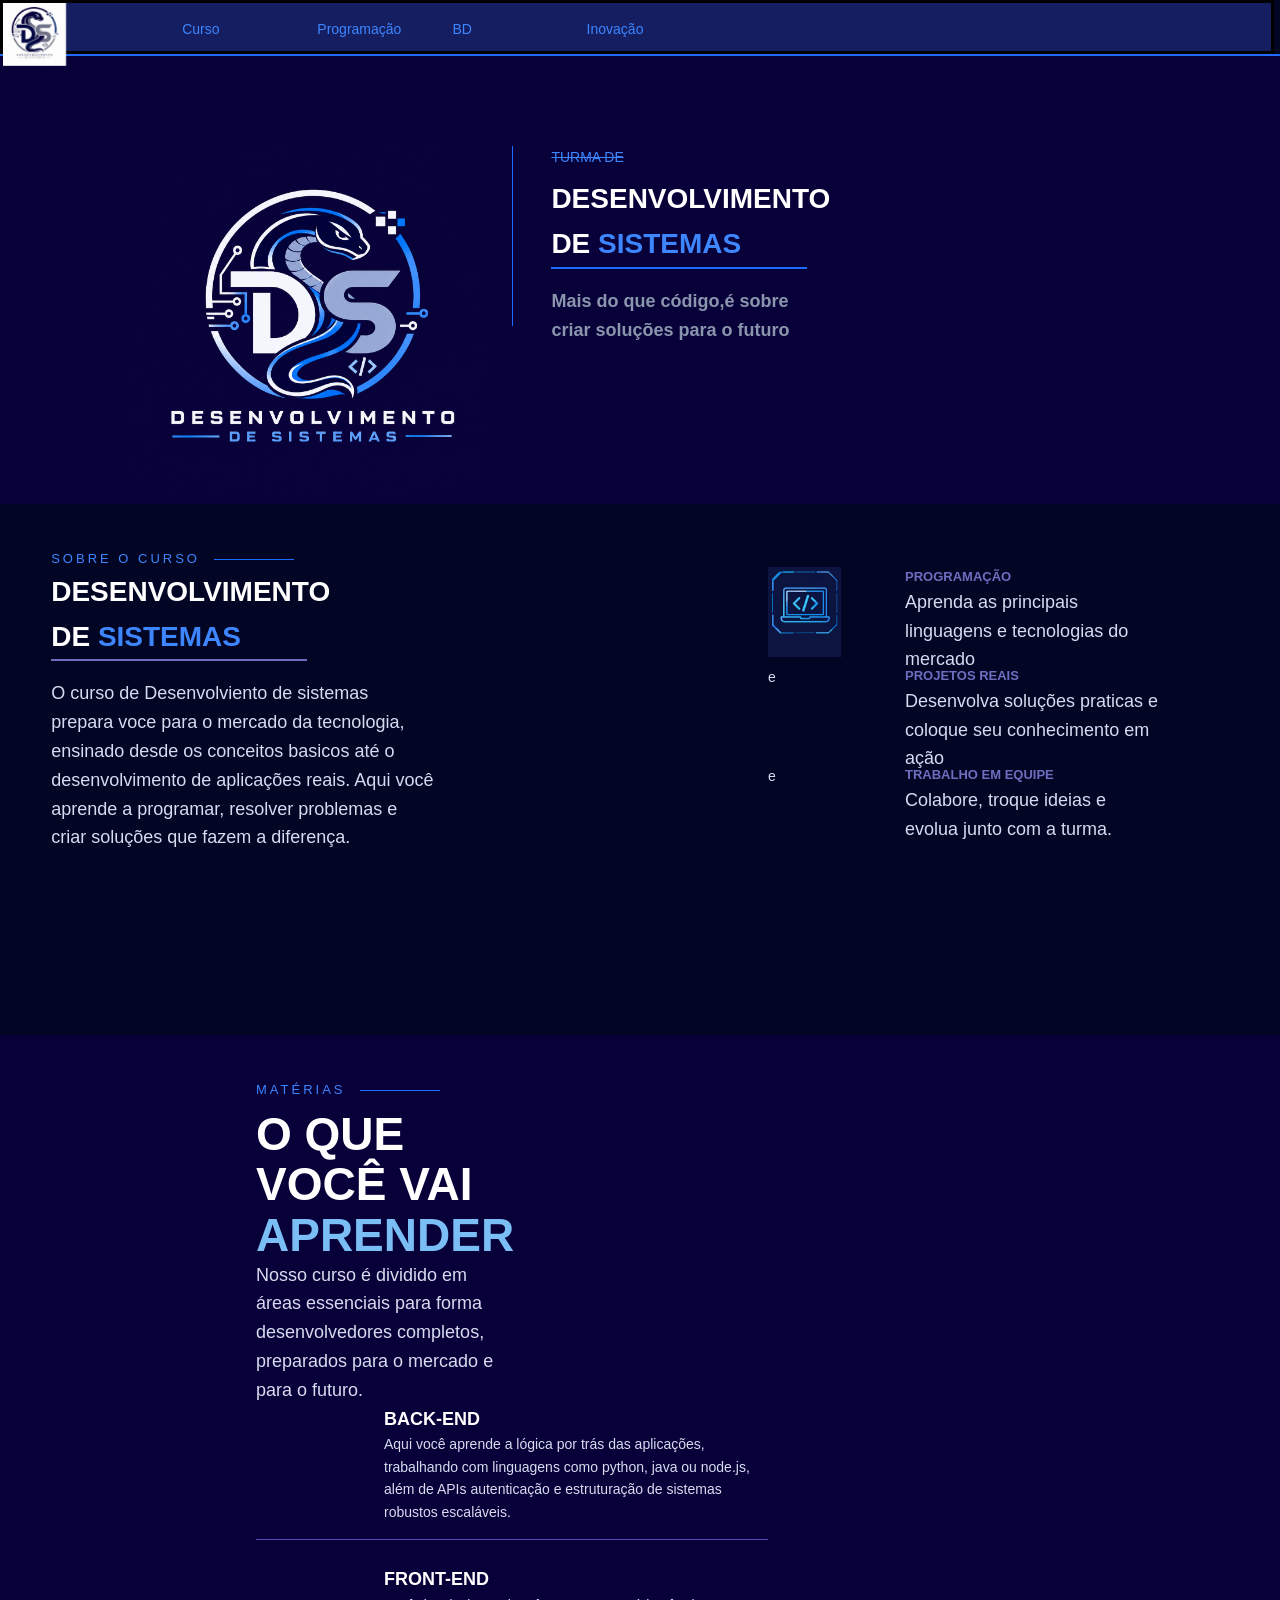
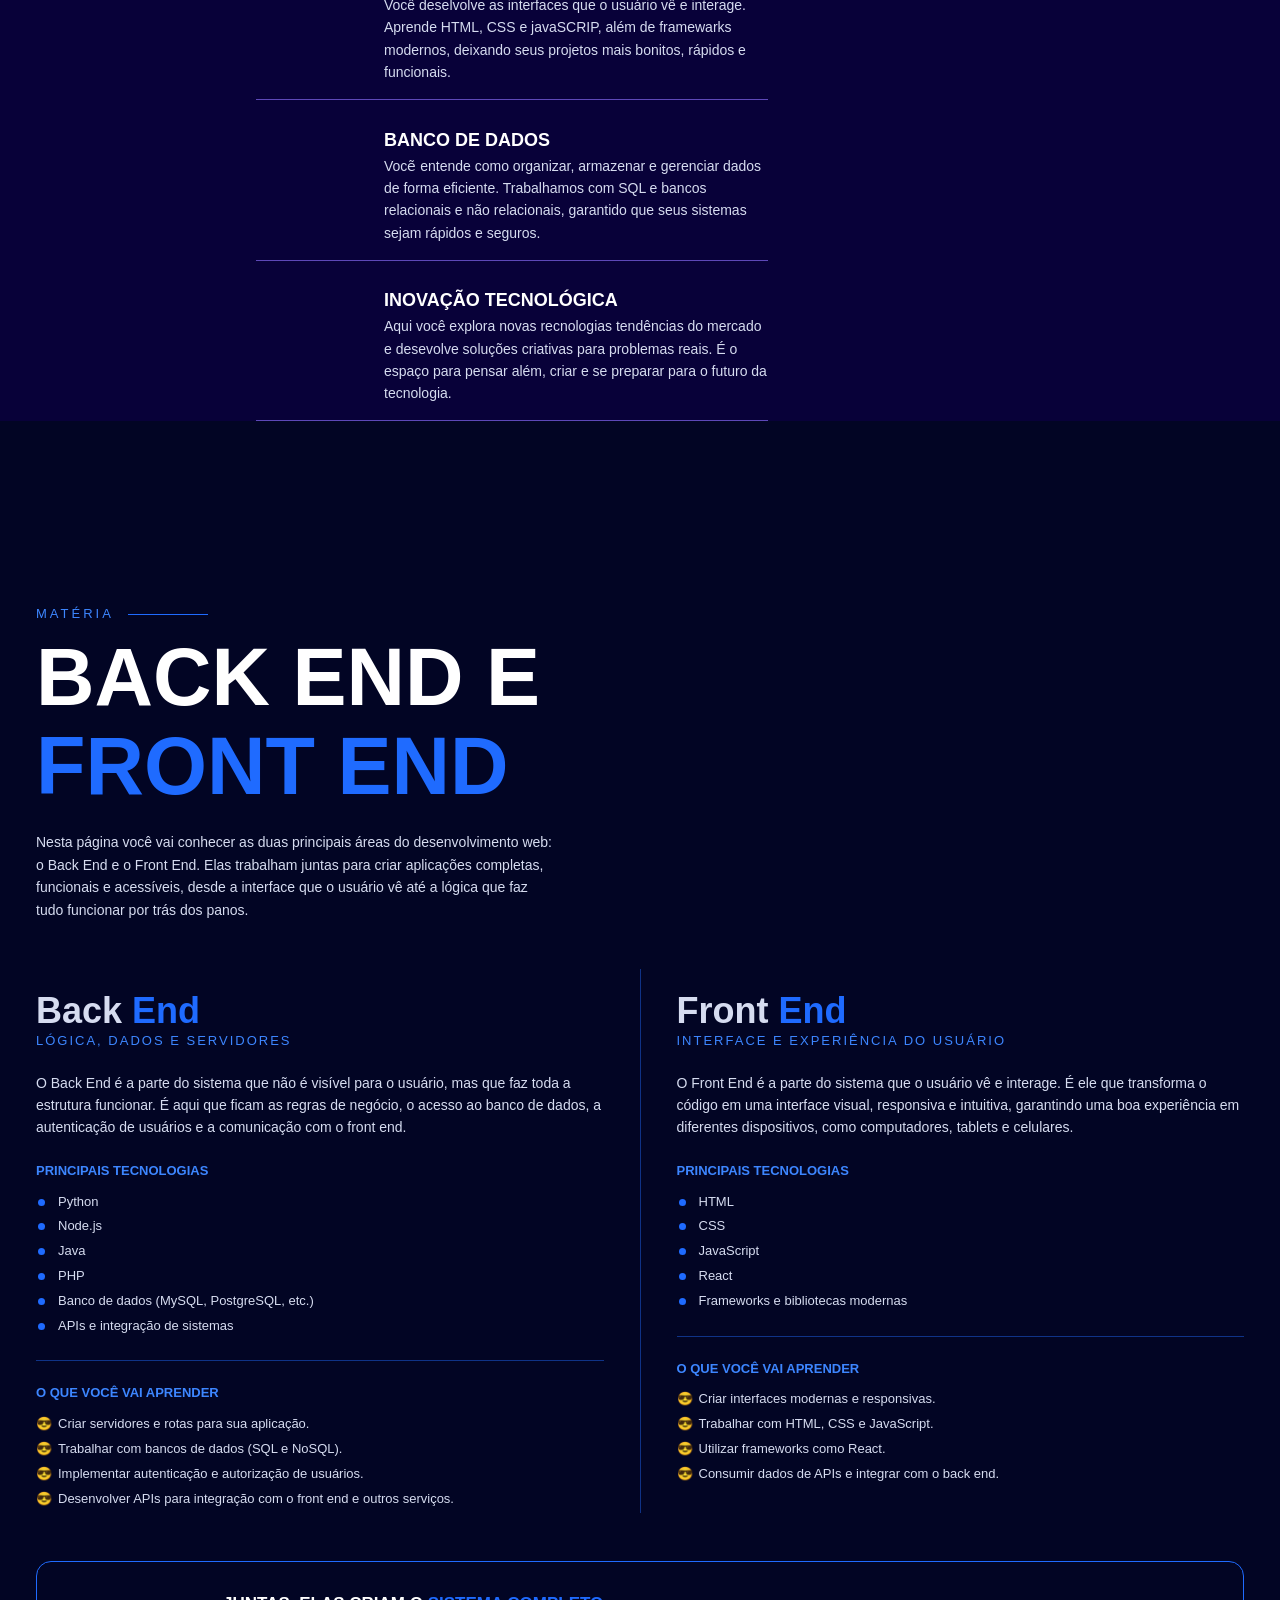
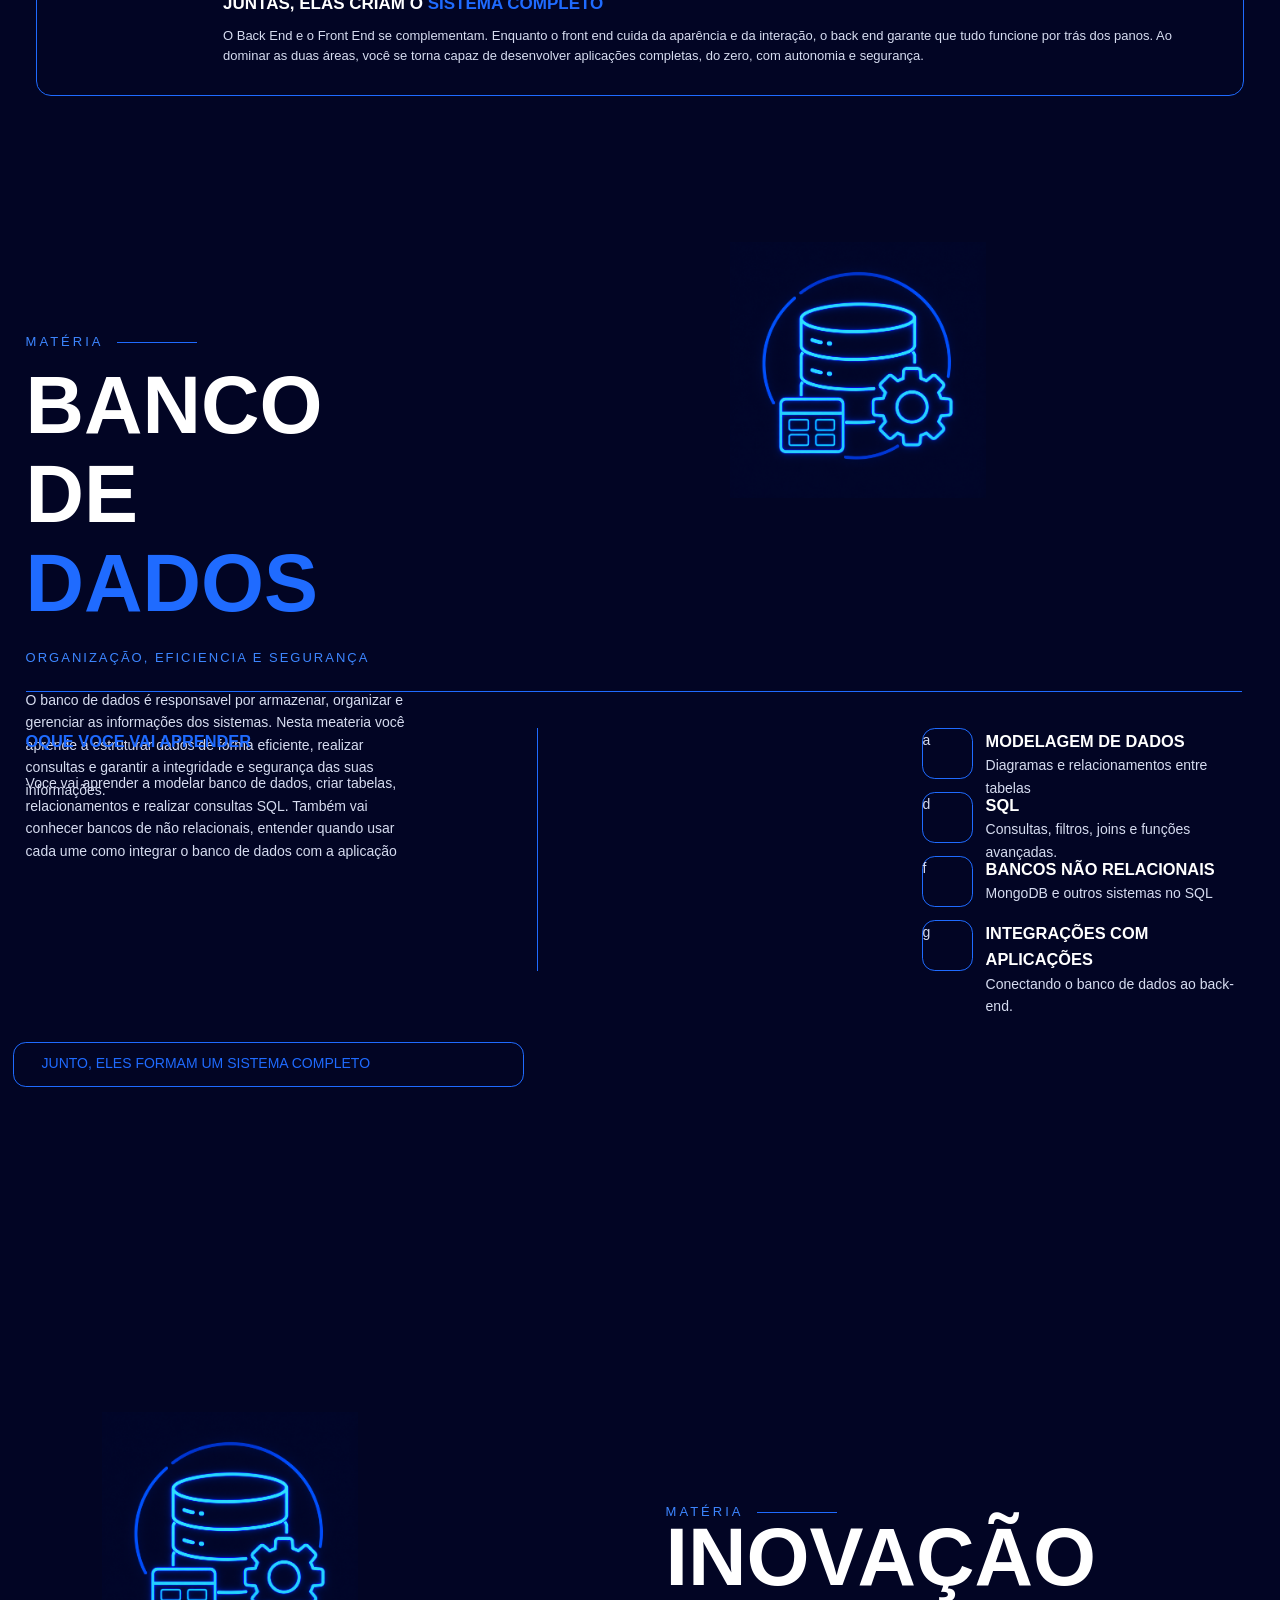
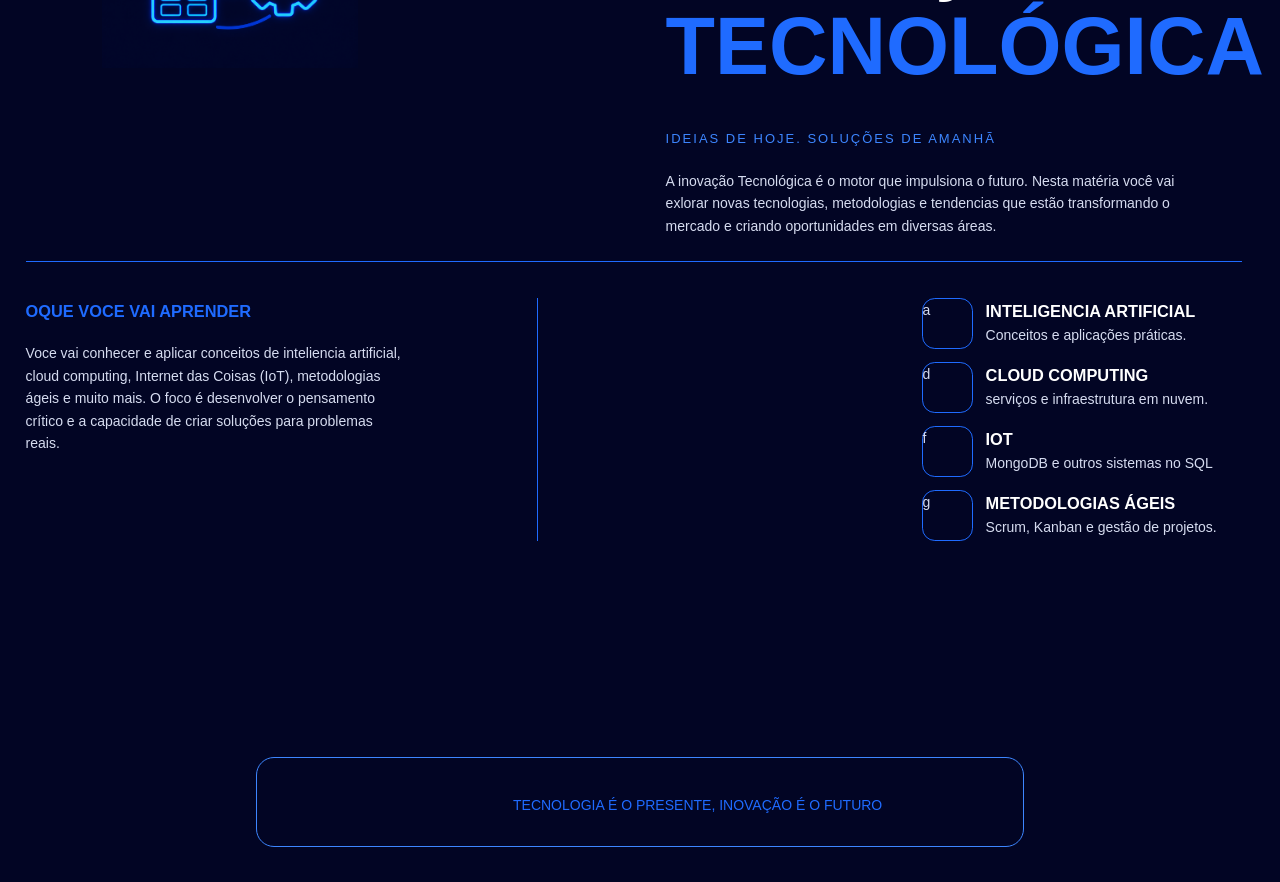
==== commit 0f65b22e: "melhoras no front end" ====
--- a/index.html
+++ b/index.html
@@ -12,9 +12,10 @@
             <img src="logo.jpeg" alt="">
         </div>
         <ul>
-            <li><a href="Curso">Curso</a></li>
-            <li><a href="Projetos">Projetos</a></li>
-            <li><a href="Jogos">Jogos</a></li>
+            <li><a href="#Curso">Curso</a></li>
+            <li><a href="#programacao">Programação</a></li>
+            <li><a href="#BD">BD</a></li>
+            <li><a href="#IT">Inovação</a></li>
         </ul>
     </div>
     <div class="conteudo-principalPgInicial">
@@ -23,15 +24,15 @@
         </div>
         <div class="nome-curso">
             <p>TURMA DE</p>
-            <h1>DESENVOLVIMENTO DE <span style="color: rgb(158, 158, 212);">SISTEMAS</span></h1>
+            <h1>DESENVOLVIMENTO DE <span style="color:#3d86ff;">SISTEMAS</span></h1>
             <h2>Mais do que código,é sobre criar soluções para o futuro</h2>
         </div>
         
     </div>
     <div class="conteudo-secundarioPgInicial">
         <div class="sobreOcurso">
-                <p class="p1" style="font-size: 1.5vh;">SOBRE O CURSO</p>
-                <h1>DESENVOLVIMENTO DE <span style="color: rgb(158, 158, 212);">SISTEMAS</span></h1>
+                <p class="rotulo">SOBRE O CURSO</p>
+                <h1>DESENVOLVIMENTO DE <span style="color: #3d86ff;">SISTEMAS</span></h1>
                 <p class="p2">O curso de Desenvolviento de sistemas prepara voce para o 
                     mercado da tecnologia, ensinado desde os conceitos basicos até o desenvolvimento de aplicações reais. Aqui você aprende
                 a programar, resolver problemas e criar soluções que fazem a diferença.</p>
@@ -70,7 +71,7 @@
     <!-- 
         PARTE MURILO-------------------------------------------------------------------------------------------------------------------------------
      -->
-     <div class="pt-murilo">
+     <div class="pt-murilo" id="Curso">
         <div class="oq-vc-vai-aprender">
             <p class="rotulo">Matérias</p>
             <h1>O QUE VOCÊ VAI  <span style="color: rgb(122, 190, 245);">APRENDER</span></h1>
@@ -123,7 +124,7 @@
 <!-- PARTE PIPI ------------------------------------------------------------------------------>
      
 
-<div class="parte-pipi">
+<div class="parte-pipi" id="programacao">
         <main class="pagina">
 
     <!-- Introdução -->
@@ -234,12 +235,15 @@
 <!-- parrte giovani ---------------------------------------------------------->
    
 
-<div class="part-giovanni">
+<div class="part-bd-it" id="BD">
 <div class="part-principal">
     
     <div class="introd">
       <p class="rotulo">Matéria</p>
       <h1>Banco de<span>dados</span></h1>
+      <p class="subtitulo">
+        ORGANIZAÇÃO, EFICIENCIA E SEGURANÇA  
+      </p>
       <p class="pe1">
        O banco de dados é responsavel por armazenar, organizar e gerenciar as informações dos sistemas.
        Nesta meateria você aprende a estruturar dados de forma eficiente, realizar consultas e garantir a integridade e segurança das suas informações.
@@ -266,7 +270,7 @@
                     MODELAGEM DE DADOS
                 </h3>
                 <p>Diagramas e relacionamentos entre tabelas</p>
-    ]       </div>
+          </div>
         <div class="logos">d</div>
             <div>
                 <h3>
@@ -290,6 +294,76 @@
             </div>
     </div>
 </div>
+</div>
+
+
+<!-- --------------------------------------- -->
+
+<div class="part-bd-it" id="IT">
+<div class="part-principal">
+    
+    
+    <div class="img-princ2">
+        <img src="bd.png" alt="">
+    </div>
+    <div class="introd2">
+      <p class="rotulo">Matéria</p>
+      <h1>Inovação<span>Tecnológica</span></h1>
+      <p class="subtitulo">
+        IDEIAS  DE HOJE. SOLUÇÕES DE AMANHÃ
+      </p>
+      <p class="pe1">
+       A inovação Tecnológica é o motor que impulsiona o futuro. Nesta matéria você vai exlorar novas tecnologias, metodologias e tendencias que estão transformando o mercado e criando oportunidades em diversas áreas.
+      </p>
+      
+    </div>
+
+
+
+</div>
+<div class="parte-secunda">
+    <div class="desen">
+        <h3>oque voce vai aprender</h3>
+        <p>Voce vai conhecer e aplicar conceitos de inteliencia artificial, cloud computing, Internet das Coisas (IoT), metodologias ágeis e muito mais.
+            O foco é desenvolver  o pensamento crítico e a  capacidade de criar soluções para problemas reais.
+        </p>
+        
+    </div>
+    <div class="gride">
+        <div class="logos">a</div>
+             <div>
+                <h3>
+                    INTELIGENCIA ARTIFICIAL
+                </h3>
+                <p>Conceitos e aplicações práticas.</p>
+          </div>
+        <div class="logos">d</div>
+            <div>
+                <h3>
+                        CLOUD COMPUTING 
+                </h3>
+                <p>serviços e infraestrutura em nuvem.</p>
+            </div>
+        <div class="logos">f</div>
+            <div>
+                <h3>
+                        IOT
+                </h3>
+                <p>MongoDB e outros sistemas no SQL</p>
+            </div>
+        <div class="logos">g</div>
+            <div>
+                <h3>
+                        METODOLOGIAS ÁGEIS
+                </h3>
+                <p>Scrum, Kanban e gestão de projetos.</p>
+            </div>
+    </div>
+</div>
+
+</div>
+<div class="tag2">
+            <p>TECNOLOGIA É O PRESENTE, INOVAÇÃO É O FUTURO</p>
 </div>
     
 </body>
--- a/style.css
+++ b/style.css
@@ -53,7 +53,7 @@
 left: 20vh;
 top: 2vh;
 display: flex;
-gap: 10vh;
+gap: 15vh;
 list-style: none;
 
 }
@@ -63,12 +63,12 @@
     padding: 0px 2px;
     text-decoration: none;
     text-align: center;
-    color: rgb(110, 110, 192);
+    color: var(--azul-claro);
     transition: backgroundcolor 0.2s ease ;
    
 }
 .barra-superior a:hover{
-    background-color: #141e61;
+    background-color: var(--fundo);
 
 }
 .conteudo-principalPgInicial{
@@ -86,7 +86,7 @@
 }
 .nome-curso{
     padding: 0vw 3vw;
-    border-left: 1px gray solid;
+    border-left: 1px var(--azul) solid;
     width: 40vw;
     height: 20vh;
     position: relative;
@@ -100,11 +100,12 @@
     position: relative;
     top: 1vh;
     width: 20vw;
-    border-bottom: 2px  solid rgb(110, 110, 192);
+    border-bottom: 2px  solid var(--azul);
 }
 .nome-curso p{
-    color: rgb(110, 110, 192);
+    color: var(--azul-claro);
     text-decoration: line-through;
+    
     
 
 }
@@ -114,7 +115,8 @@
     color: rgb(137, 150, 173);
     width: 20vw;
     font-size: 2vh;
-    font-family:Arial, Helvetica, sans-serif
+    font-family:Arial, Helvetica, sans-serif;
+   
     
 }
 .rotulo {
@@ -156,6 +158,7 @@
     top: -2vh;
     width: 20vw;
     border-bottom: 2px  solid rgb(110, 110, 192);
+    margin-top: 2vh;
     
     
 }
@@ -283,7 +286,7 @@
 }
 
 .intro h1 {
-  font-size: 46px;
+  font-size: 9vh;
   line-height: 1.1;
   margin-bottom: 20px;
 }
@@ -390,10 +393,13 @@
 
 /* parte givani-------------------------------------------------------------------- */
 
-.part-giovanni{
+.part-bd-it{
     height: 100vh;
     position: relative;
     top: 150vh;
+    margin-bottom: 30vh;
+   
+    
 }
 .part-principal{
     display: grid;
@@ -410,7 +416,7 @@
    
 }
 .introd h1 {
-  font-size: 46px;
+  font-size: 9vh;
   line-height: 1.1;
   margin-bottom: 20px;
 }
@@ -447,7 +453,7 @@
 }
 .desen{
      border-right: var(--azul) solid 1px;
-    width: 30vw;
+    width: 40vw;
 }
 .desen h3{
 color: var(--azul);
@@ -482,6 +488,7 @@
 .tag{
     position: relative;
     top: 20vh;
+    left: -1vw;
     border: var(--azul) 1px solid; 
     border-radius: 1vw;
     text-align: center;
@@ -492,4 +499,59 @@
 .tag p{
     position: relative;
     top: -1vh;
-}+}
+
+/* --------------------------------- */
+
+.introd2{
+    position: relative;
+    
+    left: 20vw;
+    height: 29vh;
+   
+}
+.introd2 h1 {
+  font-size: 9vh;
+  line-height: 1.1;
+  margin-bottom: 20px;
+  position: relative;
+    top:-2vh ;
+}
+
+.introd2 h1 span {
+  display: block;
+}
+
+.introd2 p {
+  max-width: 520px;
+  
+  
+}
+.img-princ2 {
+    display: flex;
+    
+    widht: 20vw;
+    height: 20vw;
+}
+.img-princ2 img{
+position: relative;
+top: -10vh;
+left: 6vw;
+}
+.tag2{
+    display: flex;
+    border: var(--azul-claro) 1px solid;
+    border-radius: 2vh;
+    width: 60vw;
+    height: 10vh;
+    position: relative;
+    top: 115vh;
+    left: 20vw;
+    color: var(--azul);
+    
+}
+.tag2 p{
+    position: relative;
+    left:20vw;
+    top: 4vh;
+}
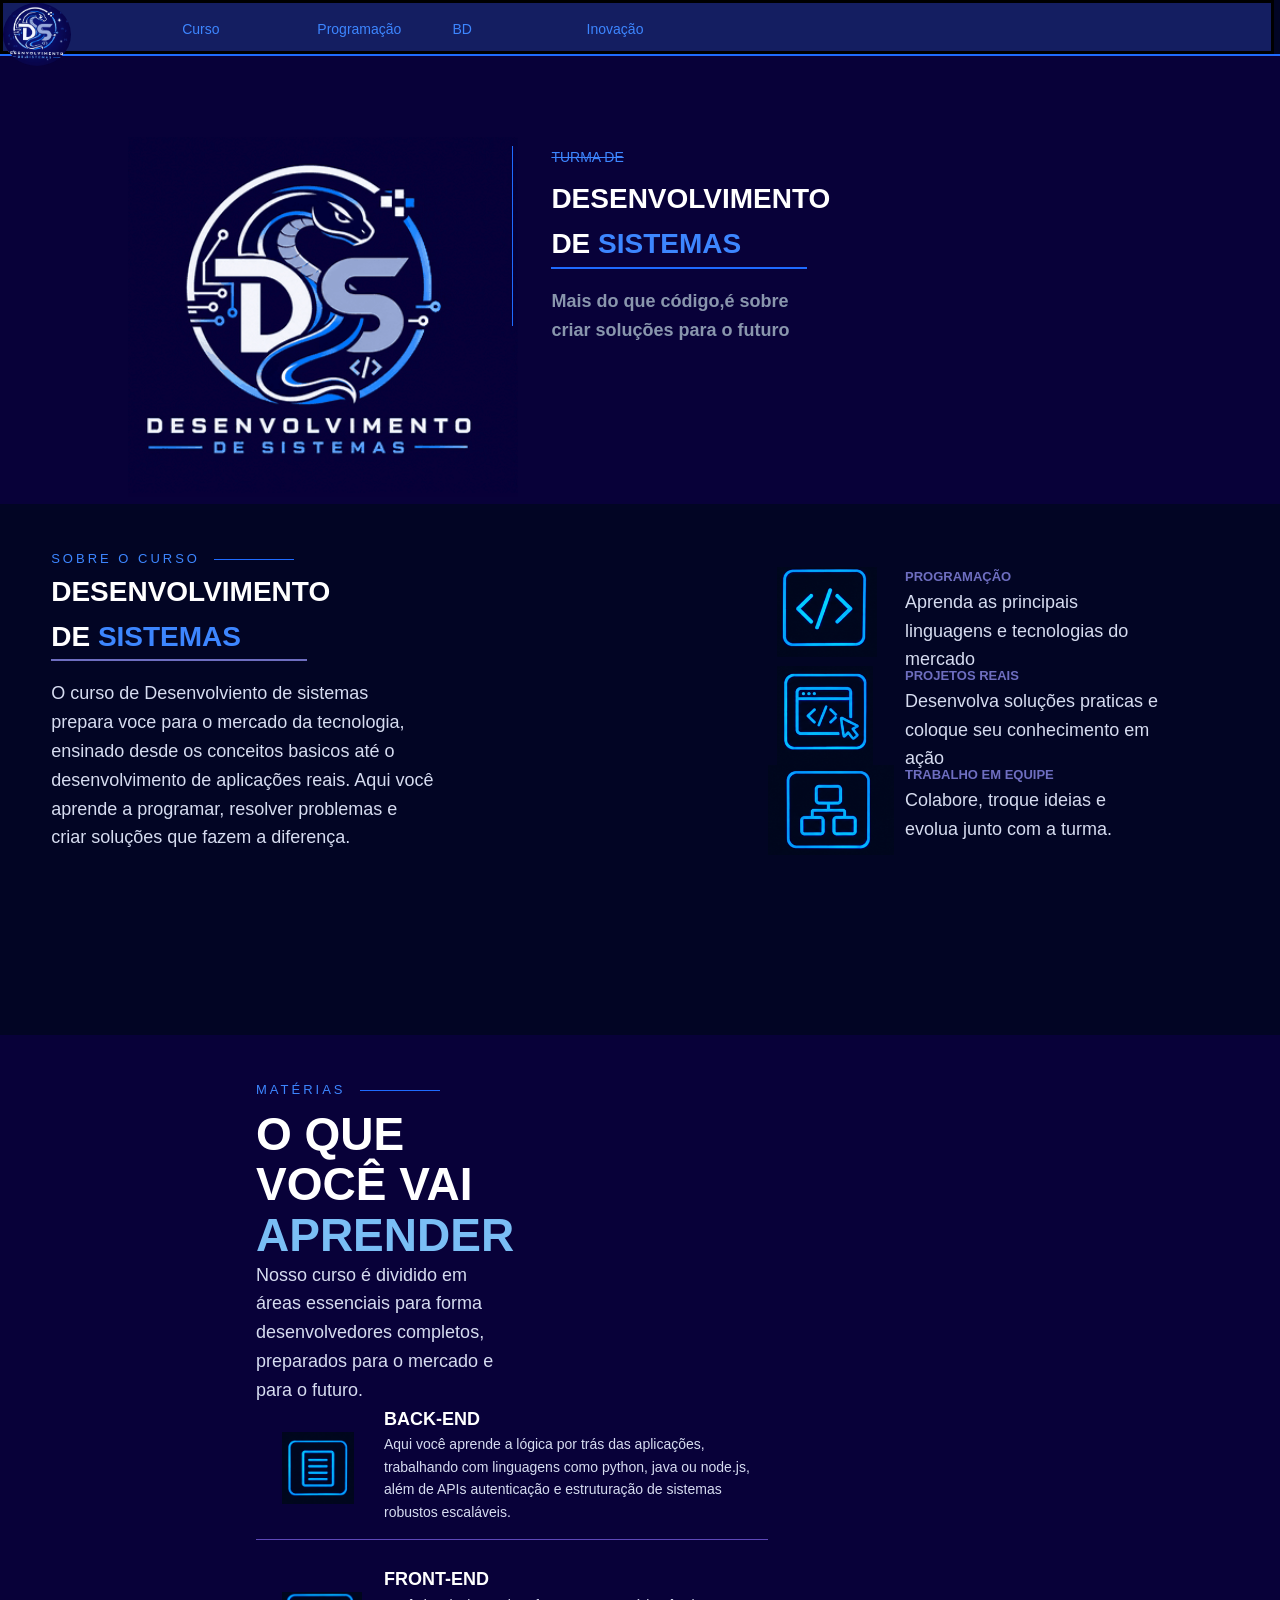
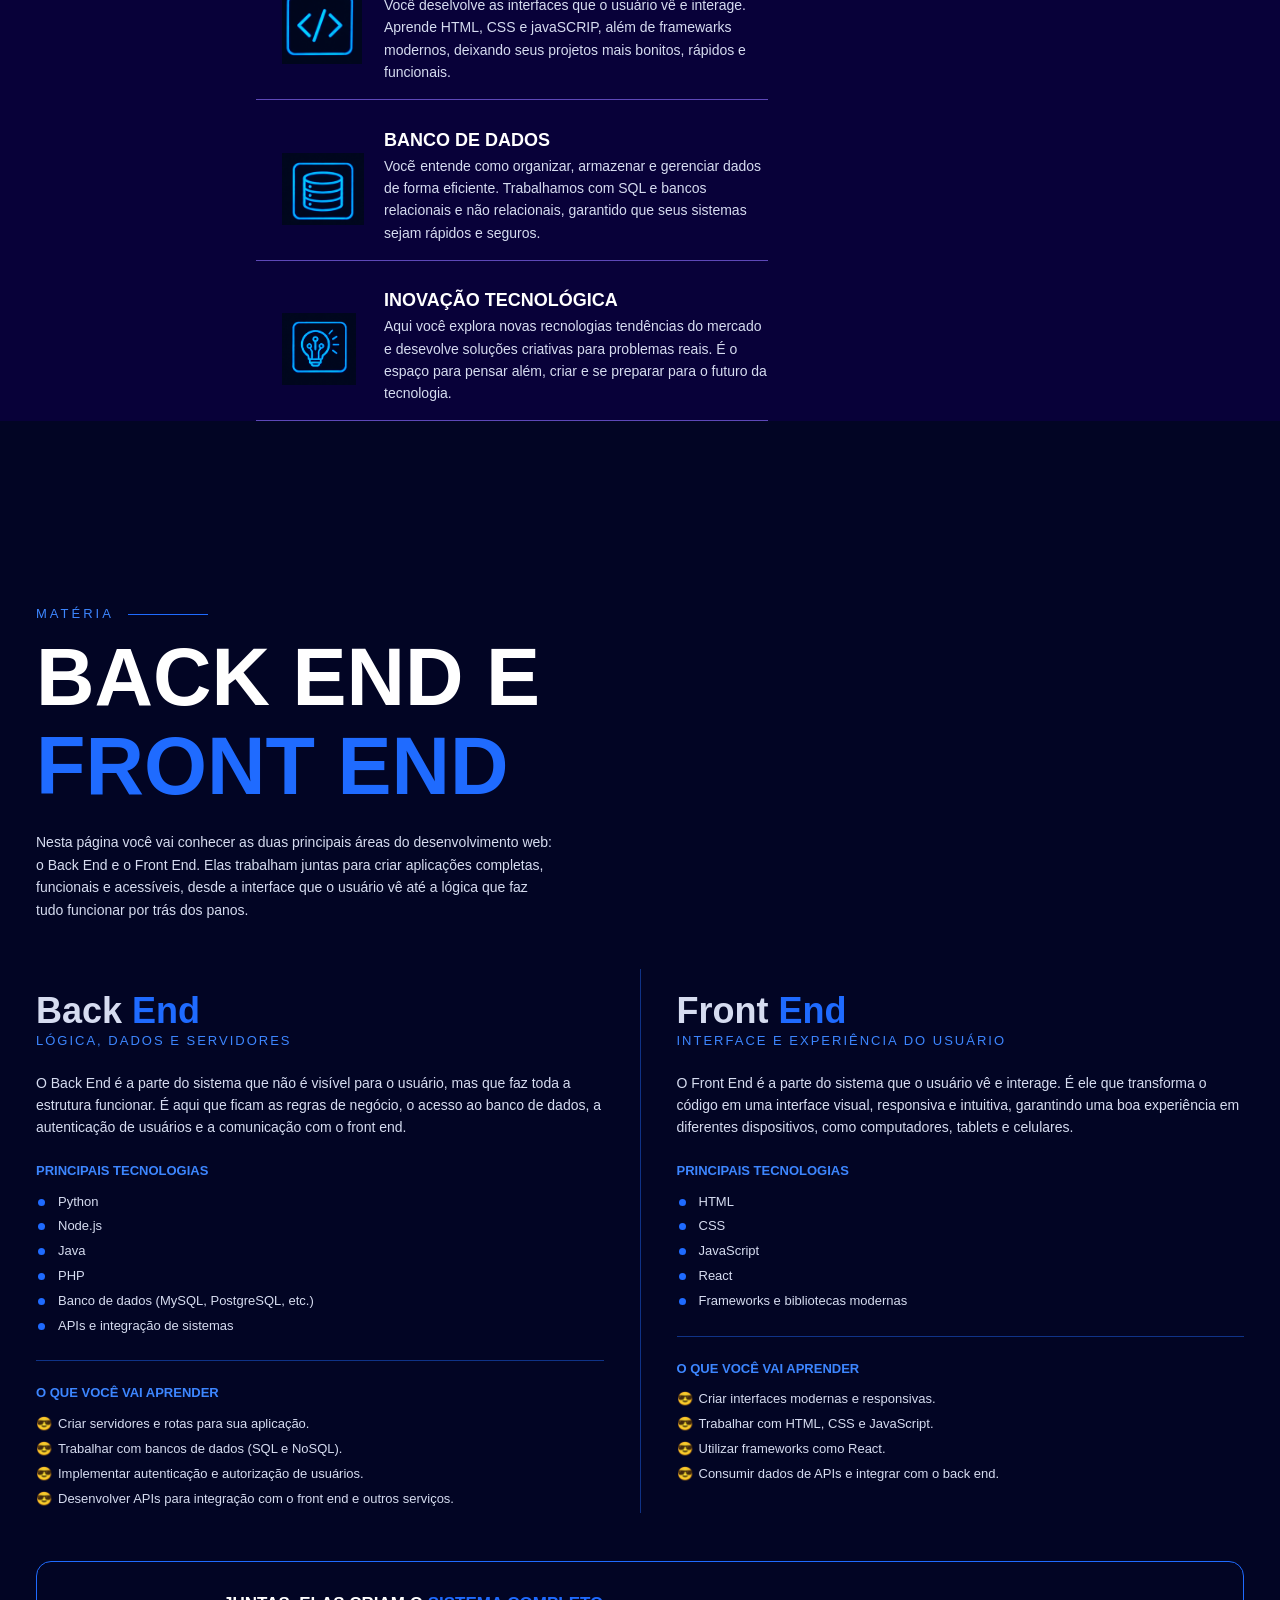
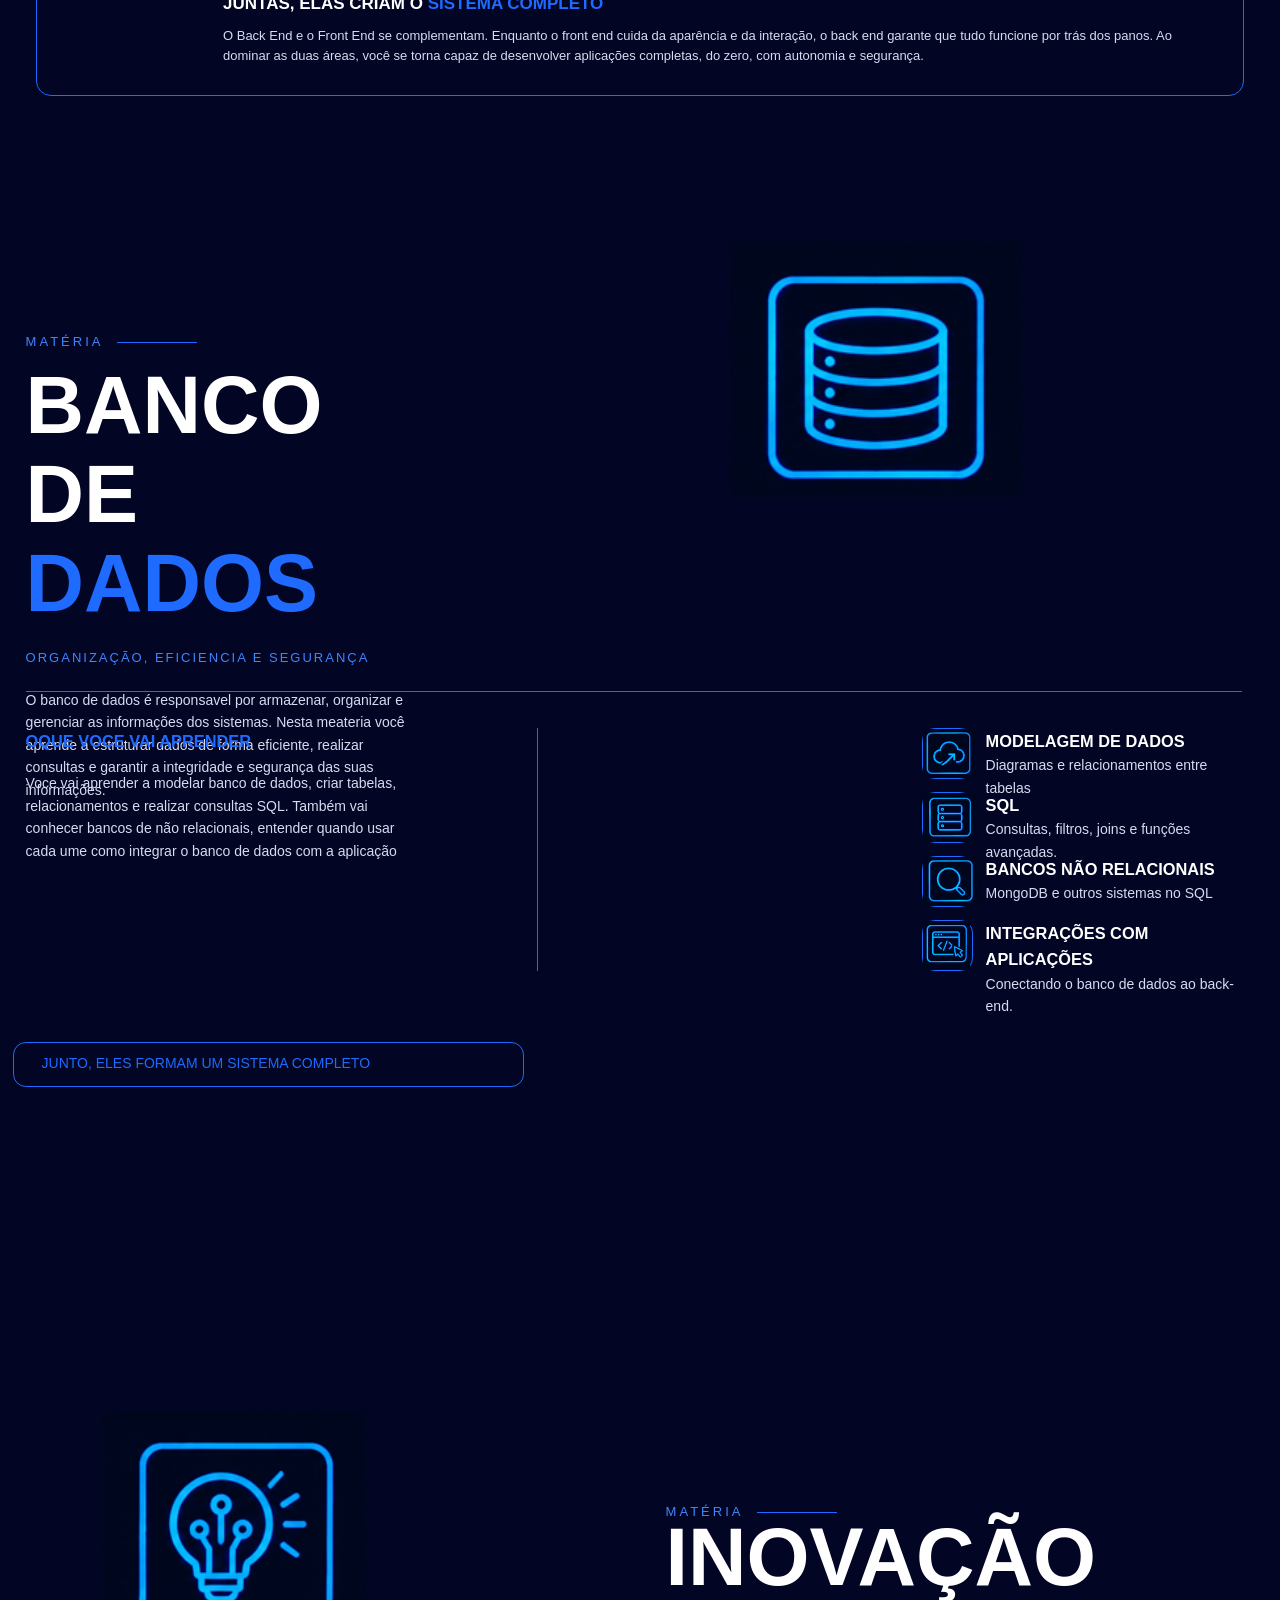
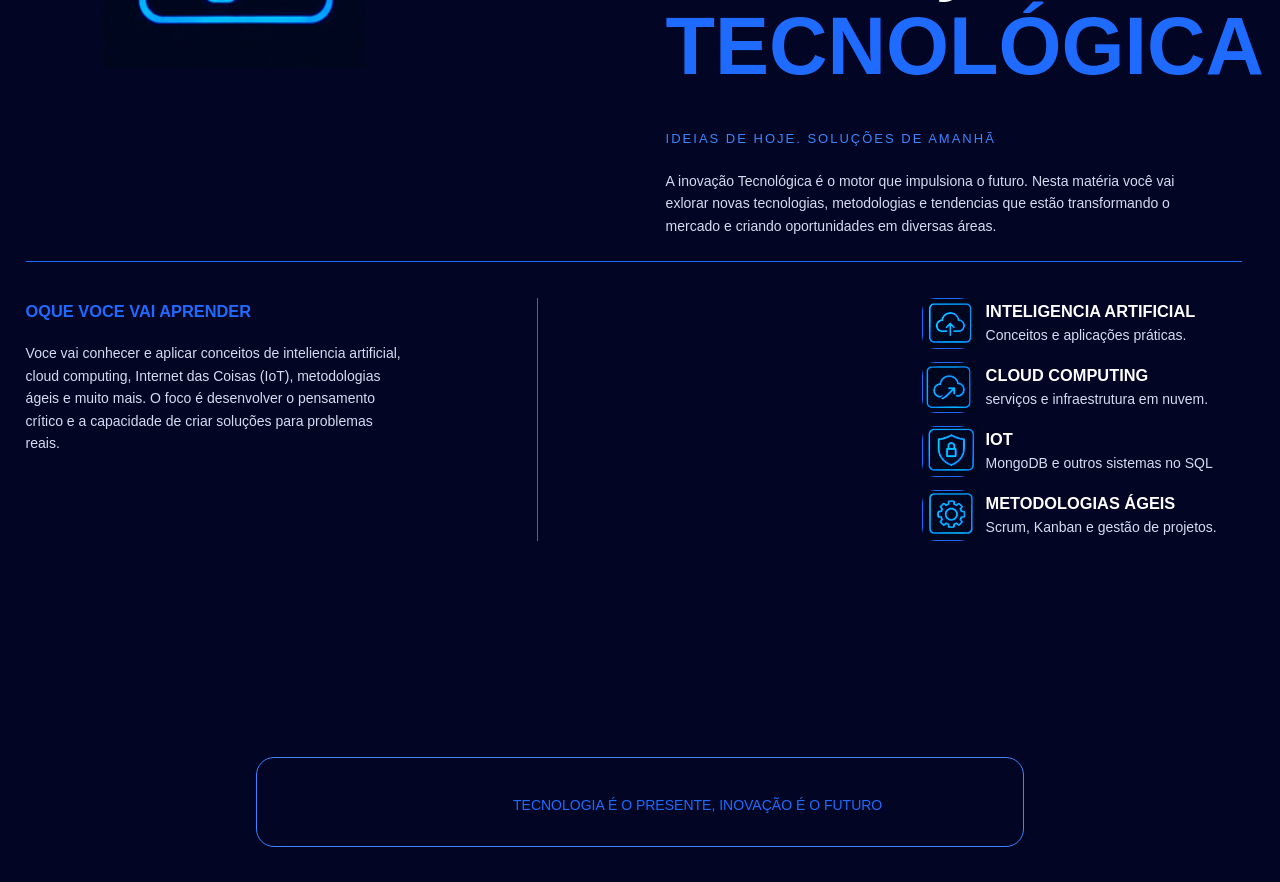
==== commit 268eda22: "projeto finalizado" ====
--- a/index.html
+++ b/index.html
@@ -5,11 +5,12 @@
     <meta name="viewport" content="width=device-width, initial-scale=1.0">
     <title>Desenvolviento de Sistemas</title>
     <link rel="stylesheet" href="style.css">
+    
 </head>
 <body >
     <div class="barra-superior">
         <div class="logo-inicio">
-            <img src="logo.jpeg" alt="">
+            <img src="logo-ds-animado.gif" alt="">
         </div>
         <ul>
             <li><a href="#Curso">Curso</a></li>
@@ -20,7 +21,7 @@
     </div>
     <div class="conteudo-principalPgInicial">
         <div class="logo-principal">
-            <img src="logo-escura.png.png" alt="">
+            <img src="logo-ds-simples.gif" alt="">
         </div>
         <div class="nome-curso">
             <p>TURMA DE</p>
@@ -38,15 +39,15 @@
                 a programar, resolver problemas e criar soluções que fazem a diferença.</p>
         </div>
         <div class="objetivosCurso">
-            <div class="img">
-                <img src="programacso.png" alt="">
+            <div class="img1">
+                <img src="prog.png" alt="">
             </div>
             <div class="topicoOC">
                 <h1>PROGRAMAÇÃO</h1>
                 <P>Aprenda as principais linguagens e tecnologias do mercado</P>
             </div>
-            <div class="img">
-                e
+            <div class="img2">
+                <img src="proj.png" alt="">
             </div>
             <div class="topicoOC">
                 <h1>
@@ -54,8 +55,8 @@
                 </h1>
                 <p>Desenvolva soluções praticas e coloque seu conhecimento em ação</p>
             </div>
-            <div class="img">
-                e
+            <div class="img3">
+                <img src="trab.png" alt="">
             </div>
 
             
@@ -80,7 +81,7 @@
                 preparados para o mercado e para o futuro.</p>
         </div>
         <div class="materias">
-            <div class="materiaPg"><img src="backend.png" alt=""></div>
+            <div class="materiaPg"><img src="bak.png" alt=""></div>
             <div class="materiaPg">
                 <h1>BACK-END</h1>
                 <p>Aqui você aprende a lógica por trás das aplicações, 
@@ -88,7 +89,7 @@
                    além de APIs autenticação e estruturação de sistemas 
                     robustos escaláveis.</p>
             </div>
-            <div class="materiaPg"><img src="frontend.png" alt=""></div>
+            <div class="materiaPg"><img src="prog.png" alt=""></div>
             <div class="materiaPg">
                  <h1>FRONT-END</h1>
                 <p>Você deselvolve as interfaces que o usuário vê e interage. 
@@ -97,7 +98,7 @@
                    e funcionais.</p>
             </div>
             <div class="materiaPg">
-                <img src="banco_de_dados.png" alt="">
+                <img src="bd.png" alt="">
             </div>
             <div class="materiaPg">
                  <h1>BANCO DE DADOS</h1>
@@ -107,7 +108,7 @@
                     seus sistemas sejam rápidos e seguros.</P>
             </div>
             <div class="materiaPg">
-                <img src="inovacao_tecnologica.png" alt="">
+                <img src="it.png" alt="">
             </div>
             <div class="materiaPg">
                  <h1>INOVAÇÃO TECNOLÓGICA</h1>
@@ -264,28 +265,36 @@
         </div>
     </div>
     <div class="gride">
-        <div class="logos">a</div>
+        <div class="logos">
+            <img src="cloud.png" alt="">
+        </div>
              <div>
                 <h3>
                     MODELAGEM DE DADOS
                 </h3>
                 <p>Diagramas e relacionamentos entre tabelas</p>
           </div>
-        <div class="logos">d</div>
+        <div class="logos">
+            <img src="sql.png" alt="">
+        </div>
             <div>
                 <h3>
                         SQL 
                 </h3>
                 <p>Consultas, filtros, joins e funções avançadas.</p>
             </div>
-        <div class="logos">f</div>
+        <div class="logos">
+            <img src="bancos.png" alt="">
+        </div>
             <div>
                 <h3>
                         BANCOS NÃO relacionais
                 </h3>
                 <p>MongoDB e outros sistemas no SQL</p>
             </div>
-        <div class="logos">g</div>
+        <div class="logos">
+            <img src="proj.png" alt="">
+        </div>
             <div>
                 <h3>
                         INTEGRAÇÕES COM APLICAÇÕES
@@ -304,7 +313,7 @@
     
     
     <div class="img-princ2">
-        <img src="bd.png" alt="">
+        <img src="it.png" alt="">
     </div>
     <div class="introd2">
       <p class="rotulo">Matéria</p>
@@ -330,28 +339,36 @@
         
     </div>
     <div class="gride">
-        <div class="logos">a</div>
+        <div class="logos">
+            <img src="ia.png" alt="">
+        </div>
              <div>
                 <h3>
                     INTELIGENCIA ARTIFICIAL
                 </h3>
                 <p>Conceitos e aplicações práticas.</p>
           </div>
-        <div class="logos">d</div>
+        <div class="logos">
+            <img src="cloud.png" alt="">
+        </div>
             <div>
                 <h3>
                         CLOUD COMPUTING 
                 </h3>
                 <p>serviços e infraestrutura em nuvem.</p>
             </div>
-        <div class="logos">f</div>
+        <div class="logos">
+            <img src="iot.png" alt="">
+        </div>
             <div>
                 <h3>
                         IOT
                 </h3>
                 <p>MongoDB e outros sistemas no SQL</p>
             </div>
-        <div class="logos">g</div>
+        <div class="logos">
+            <img src="engre.png" alt="">
+        </div>
             <div>
                 <h3>
                         METODOLOGIAS ÁGEIS
--- a/style.css
+++ b/style.css
@@ -36,6 +36,9 @@
     display: flex;
     width: 7vw;
     height: 7vh;
+}
+.logo-inicio img{
+  border-radius: 50%;
 }
 .barra-superior{
     display: flex;
@@ -137,7 +140,12 @@
     width: 5vw;
     height: 40vh;
     margin: 0vw;
-}
+    
+}
+/* .logo-principal img{
+  box-shadow: 20px 20px 50px 15px var(--fundo);
+  border-radius: 15%;
+} */
 .conteudo-secundarioPgInicial{
     position: absolute;
     top: 56vh;
@@ -180,6 +188,7 @@
     left: 30vw;
     top: 7vh;
     gap: 1vh;
+
     
 }
 .topicoOC {
@@ -196,8 +205,22 @@
     font-size: small;
     color: rgb(110, 110, 192);
 }
-.img{
-    display: flex;
+.img1{
+    display: flex;
+    height: 10vh;
+    position: relative;
+    left: 1vh;
+
+}
+.img2{
+  display: flex;
+  position: relative;
+  left: 1vh;
+  height: 11vh;
+}
+.img3{
+  display: flex;
+  height: 10vh;
 }
 
 /* PARTE MURILO----------------------------------------------------------------------------------------- */
